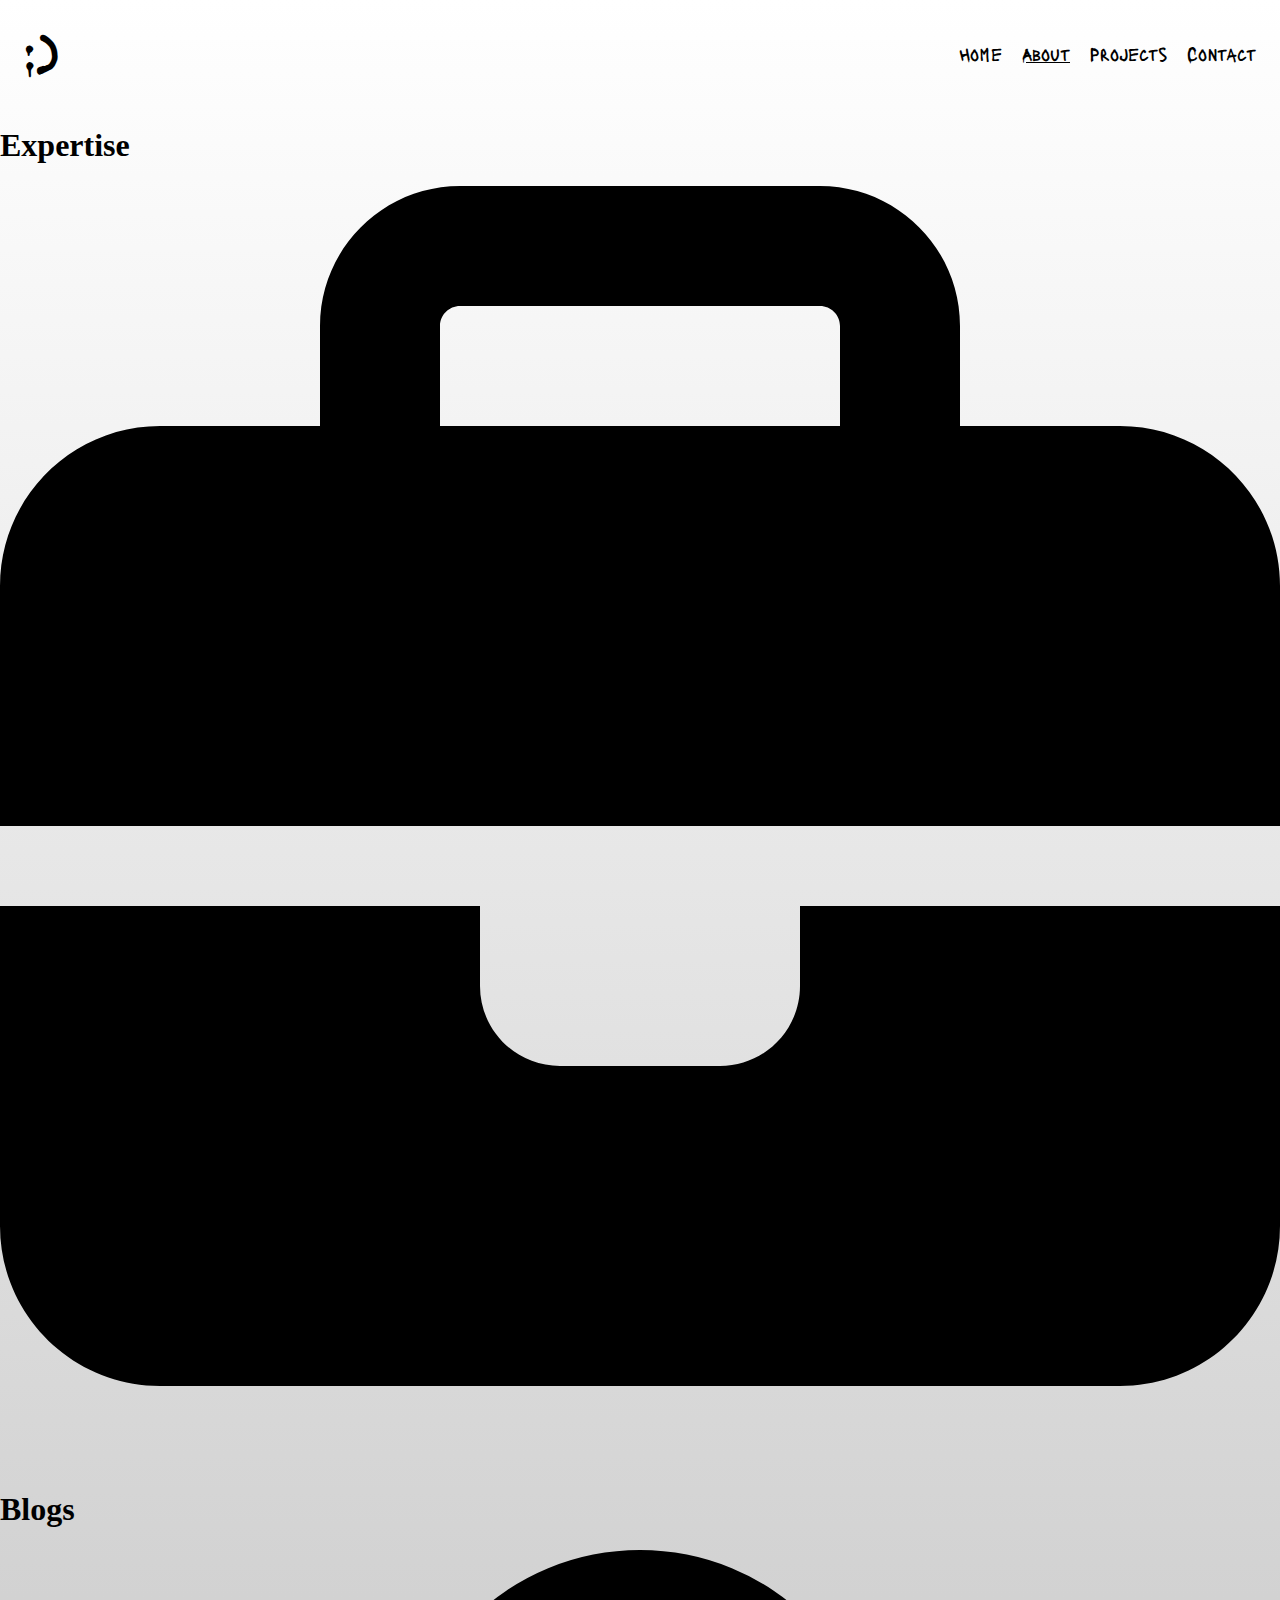
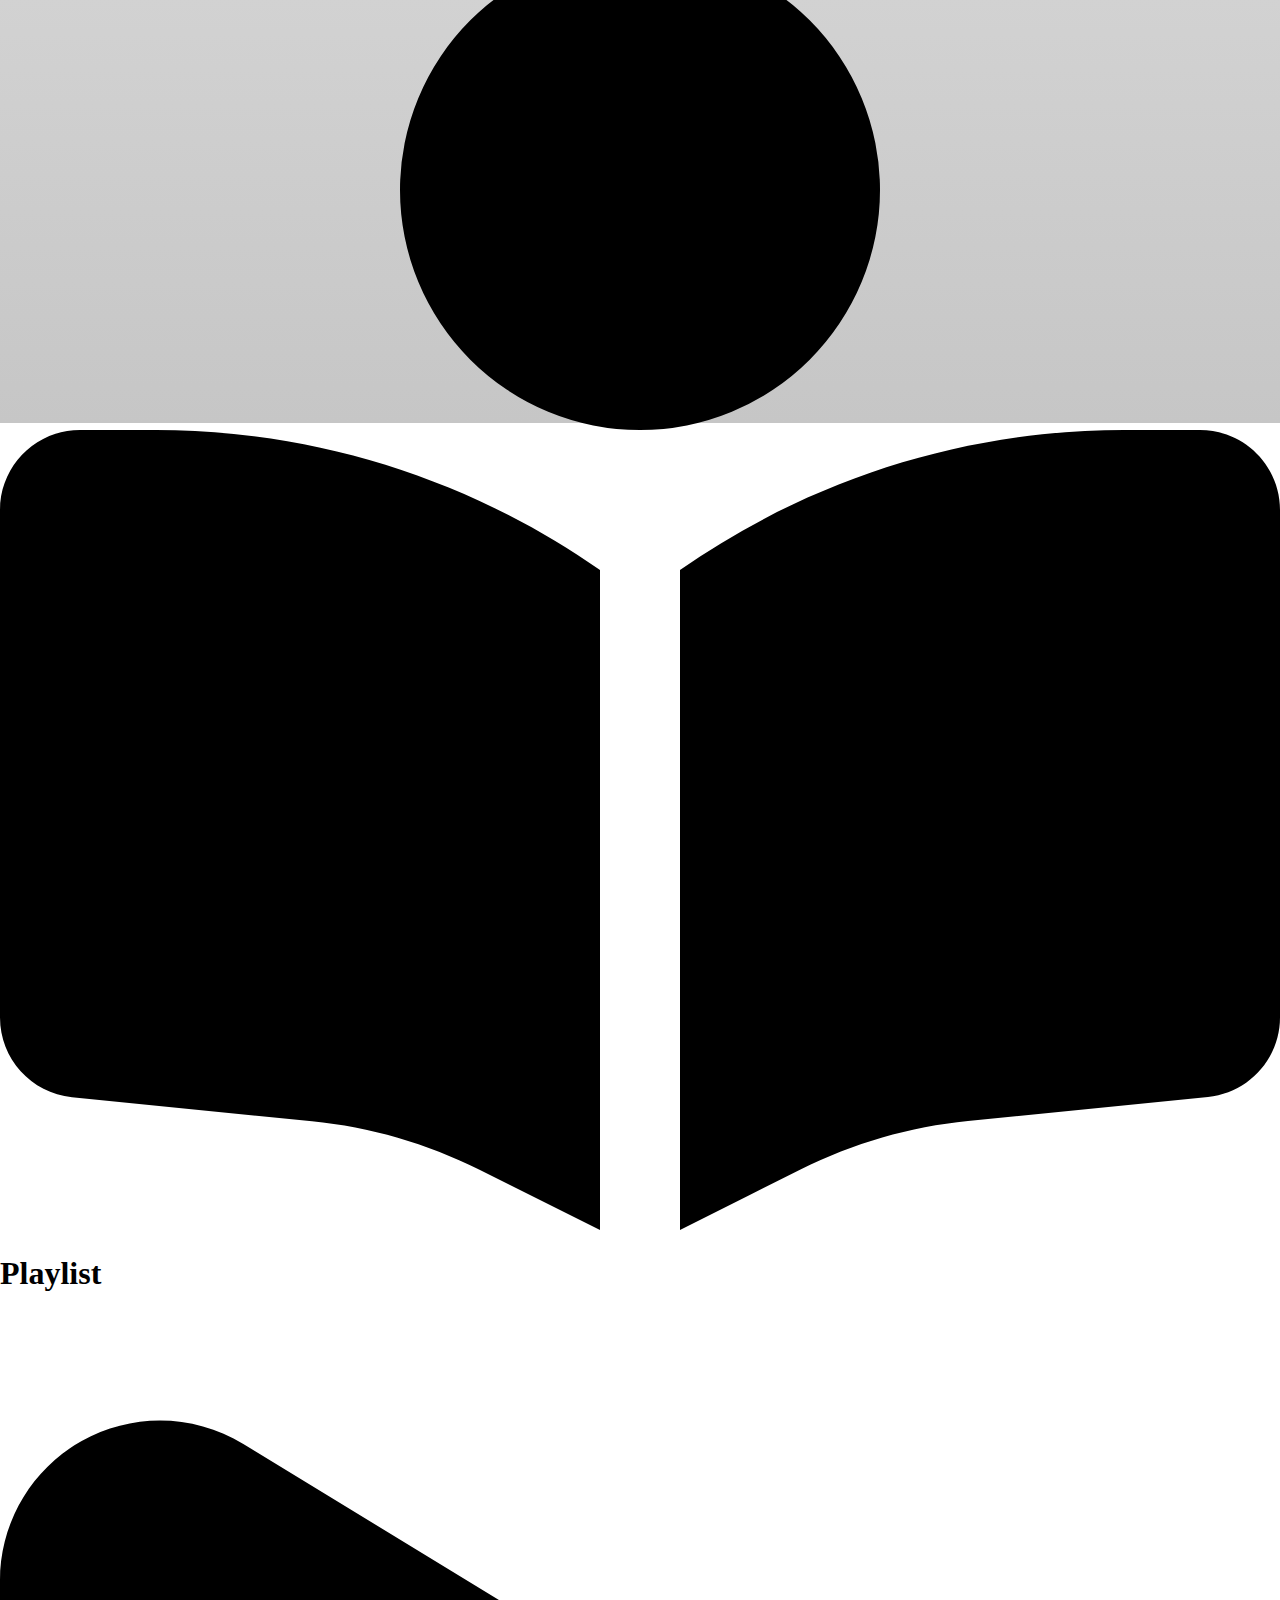
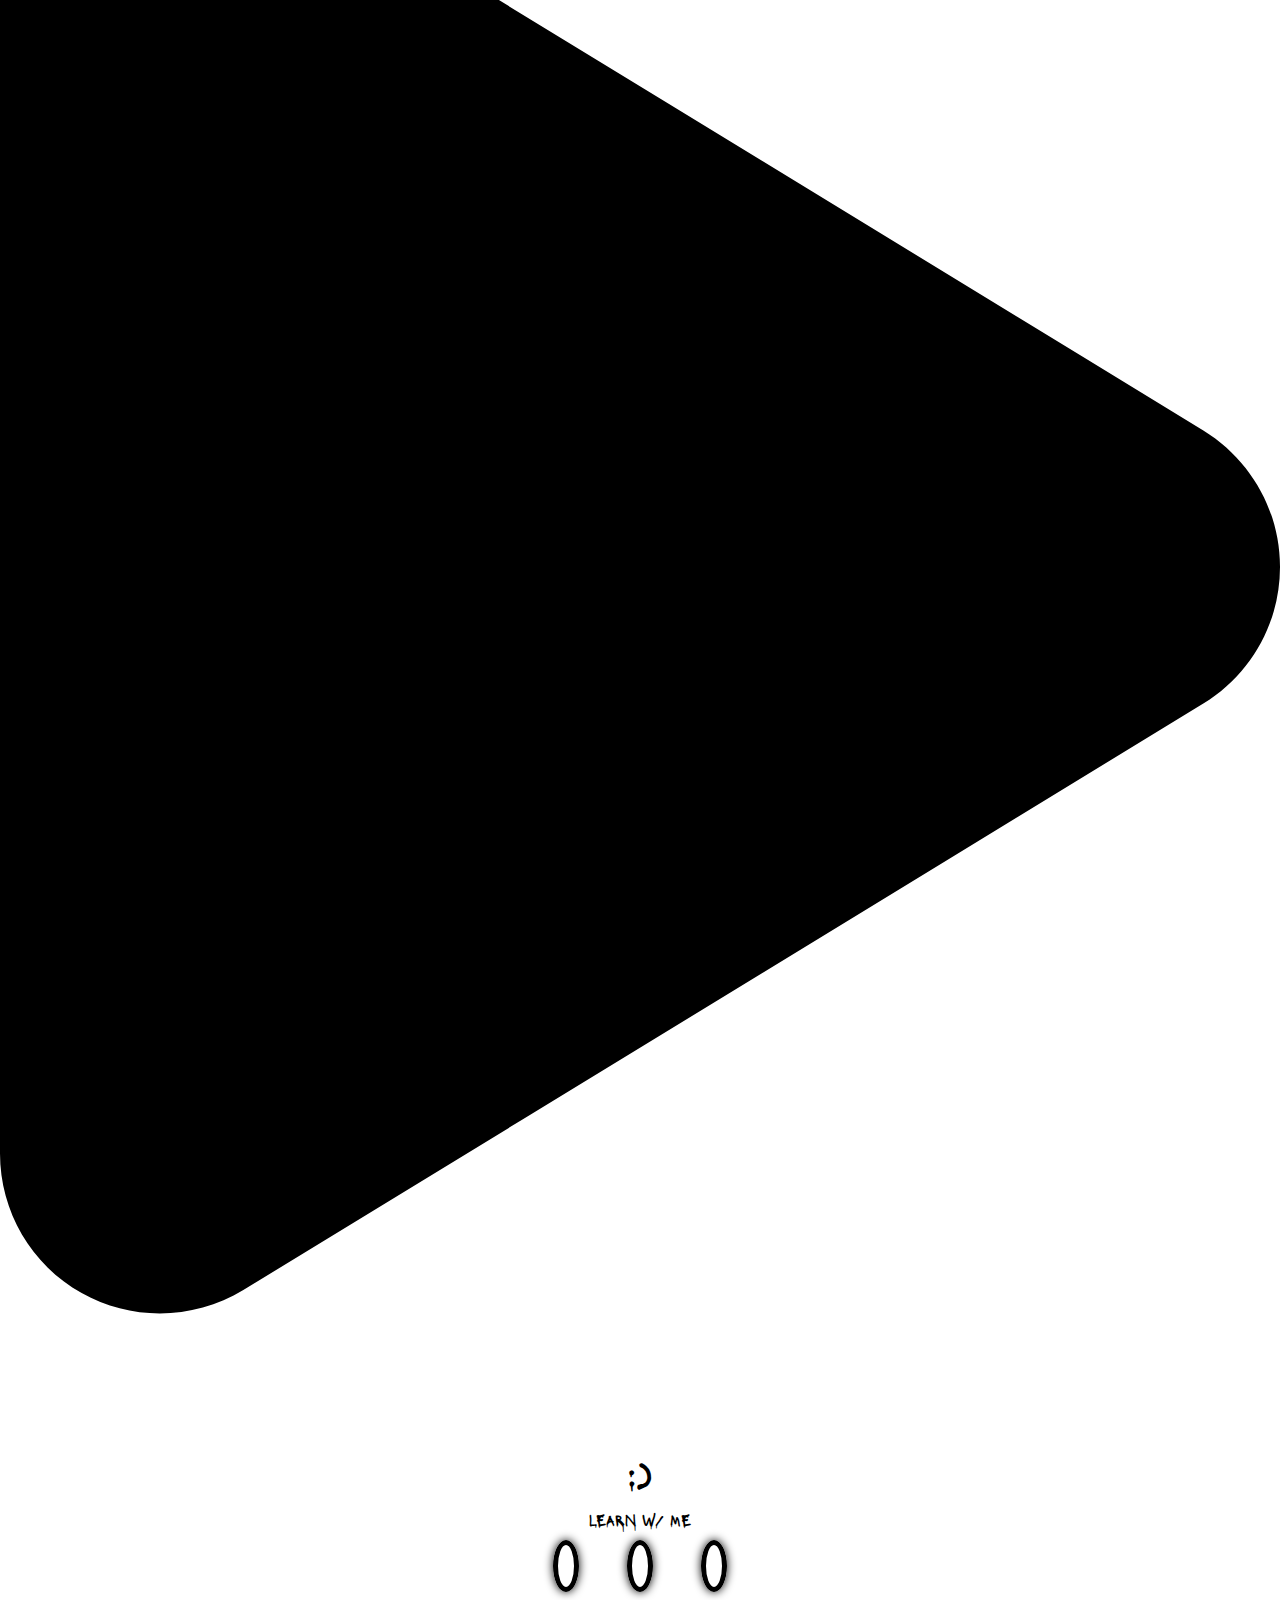
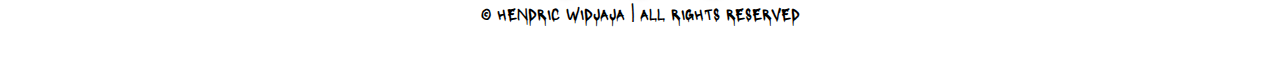
==== src/pages/about.html @ 5f091a1b "Created new html pages for projects and project-page.css" ====
<!DOCTYPE html>
<html lang="en">
<head>
    <meta charset="UTF-8">
    <meta name="viewport" content="width=device-width, initial-scale=1.0">
    <title>Hendric Widjaja | Web Developer</title>

    <!-- Link source for 4x google fonts (Fira Code / Laquer / Silkscreen / Caveat) -->
    <link rel="preconnect" href="https://fonts.googleapis.com">
    <link rel="preconnect" href="https://fonts.gstatic.com" crossorigin>
    <link href="https://fonts.googleapis.com/css2?family=Caveat:wght@400..700&family=Fira+Code:wght@300..700&family=Lacquer&family=Silkscreen:wght@400;700&display=swap" rel="stylesheet">

    <!-- Link index.html to external stylesheets (index.css) -->
    <link rel="stylesheet" href="../styles/index.css">
    <!-- <link rel="stylesheet" href="./styles/hometest.css"> -->
    <link rel="stylesheet" href="../styles/about.css">

    <!-- Link source for Font Awesome icons  -->
    <link rel="stylesheet" href="https://cdnjs.cloudflare.com/ajax/libs/font-awesome/6.5.2/css/all.min.css" integrity="sha512-SnH5WK+bZxgPHs44uWIX+LLJAJ9/2PkPKZ5QiAj6Ta86w+fsb2TkcmfRyVX3pBnMFcV7oQPJkl9QevSCWr3W6A==" crossorigin="anonymous" referrerpolicy="no-referrer" />

</head>
<body>
    <div class="page-background">
    <header>
        <div id="logo">
            <a href="../index.html">:)</a>
        </div>
        <nav id="nav-items">
            <a href ="../index.html">Home</a>
            <a class="active" href ="#">About</a>
            <a href ="./projects.html">Projects</a>
            <a href ="./contact.html">Contact</a>
        </nav>
    </header>
    <main>
        <div class="lets-work-heading">
            <h1>Expertise</h1>
            <img src="../images/expertise-icon.svg" alt="Briefcase Icon">
        </div>
        <div class="lets-work-heading">
            <h1>Blogs</h1>
            <img src="../images/blogs-icon.svg" alt="Open Book Icon">
        </div>
        <div class="lets-work-heading">
            <h1>Playlist</h1>
            <img src="../images/playlist-icon.svg" alt="Play Button Icon">
        </div>
    </main>
    <footer>
        <div id="footer-logo">
            <a href="../index.html">:)</a>
        </div>
        <section class="footer-text">
            <p>LEARN W/ ME</p>
        </section>
        <div class="social-media">
            <a href="https://github.com/hendricwidjaja" aria-label="Link to Hendric Widjaja's Github Profile" target="_blank" >
                <i class="fa-brands fa-github"></i>
            </a>
            <a href="https://www.linkedin.com/in/hendric-widjaja/" aria-label="Link to Hendric Widjaja's Linkedin Profile" target="_blank">
                <i class="fa-brands fa-linkedin-in"></i>
            </a>
            <a href="mailto:hcwidjaja@gmail.com" aria-label="Compose a new email to Hendric Widjaja" target="_blank">
                <i class="fa-solid fa-envelope"></i>
            </a>
        </div>
        <div class="footer-text">
            <p>&copy; HENDRIC WIDJAJA | ALL RIGHTS RESERVED</p>
        </div>
    </footer>
    </div>
</body>
</html>
---- src/styles/index.css ----
/* Variables */
:root {
    --font-heading: "Lacquer";
    --font-secondary: "Fira Code";
    --main-background: linear-gradient(rgba(255, 255, 255, 0.354), #c6c6c6)
}

body {
    display: flex;
    flex-wrap: wrap;
    flex-direction: column;
    min-height: 100dvh;
    justify-content: space-between;
    margin: 0px;
}

/* Styling for header section */

#logo {
    padding: 24px;
}

#logo a {
    font-family: var(--font-heading);
    display: inline-block;
    color: black;
    font-size: 3rem;
    text-decoration: none;
    cursor: pointer;
    transition: 0.3s ease-in-out;
}

#logo a:hover {
    transform: scale(1.25) rotate(5deg) translate(2px);
    text-shadow: 0 0 16px black;
}

header {
    display: flex;
    justify-content: space-between;
    align-items: center;
}

#nav-items {
    font-family:var(--font-heading);
    display: flex;
    gap: 20px;
    padding: 24px;
}

#nav-items a {
    text-decoration: none;
    color: black;
    cursor: pointer;
    transition: 0.3s ease-in-out;
    font-size: 1.2rem;
}

#nav-items a:hover {
    transform: scale(1.25);
    text-shadow: 0 0 16px rgba(0, 0, 0, 0.385);
}

#nav-items a.active {
    text-decoration: underline;
}

/* Styling for background of header & main sections */
.page-background {
    background-image: var(--main-background);
}

/* Styling for footer section */
footer {
    background-color: white;
    padding: 32px 16px 16px 16px;
    text-align: center;
}

#footer-logo a {
    font-family: var(--font-heading);
    display: inline-block;
    color: black;
    font-size: 2rem;
    text-decoration: none;
    cursor: pointer;
    transition: 0.3s ease-in-out;
}

#footer-logo a:hover {
    transform: scale(1.25);
    text-shadow: 0 0 16px black;
}

.footer-text {
    margin-bottom: 24px;
}

.social-media {
    display: flex;
    justify-content: center;
    gap: 3rem;
    margin-bottom: 24px;
}

.social-media i {
    font-size: 24px;
    color: black;
    background-color: white;
    border: 5px solid black;
    padding: 8px;
    border-radius: 50%;
    box-shadow: 0 0 10px black;
    cursor: pointer;
    transition: 0.3s ease-in-out;
}

.social-media i:hover {
    transform: scale(1.25);
    box-shadow: 0 0 25px black;
}

.footer-text {
    font-family: var(--font-heading);
}
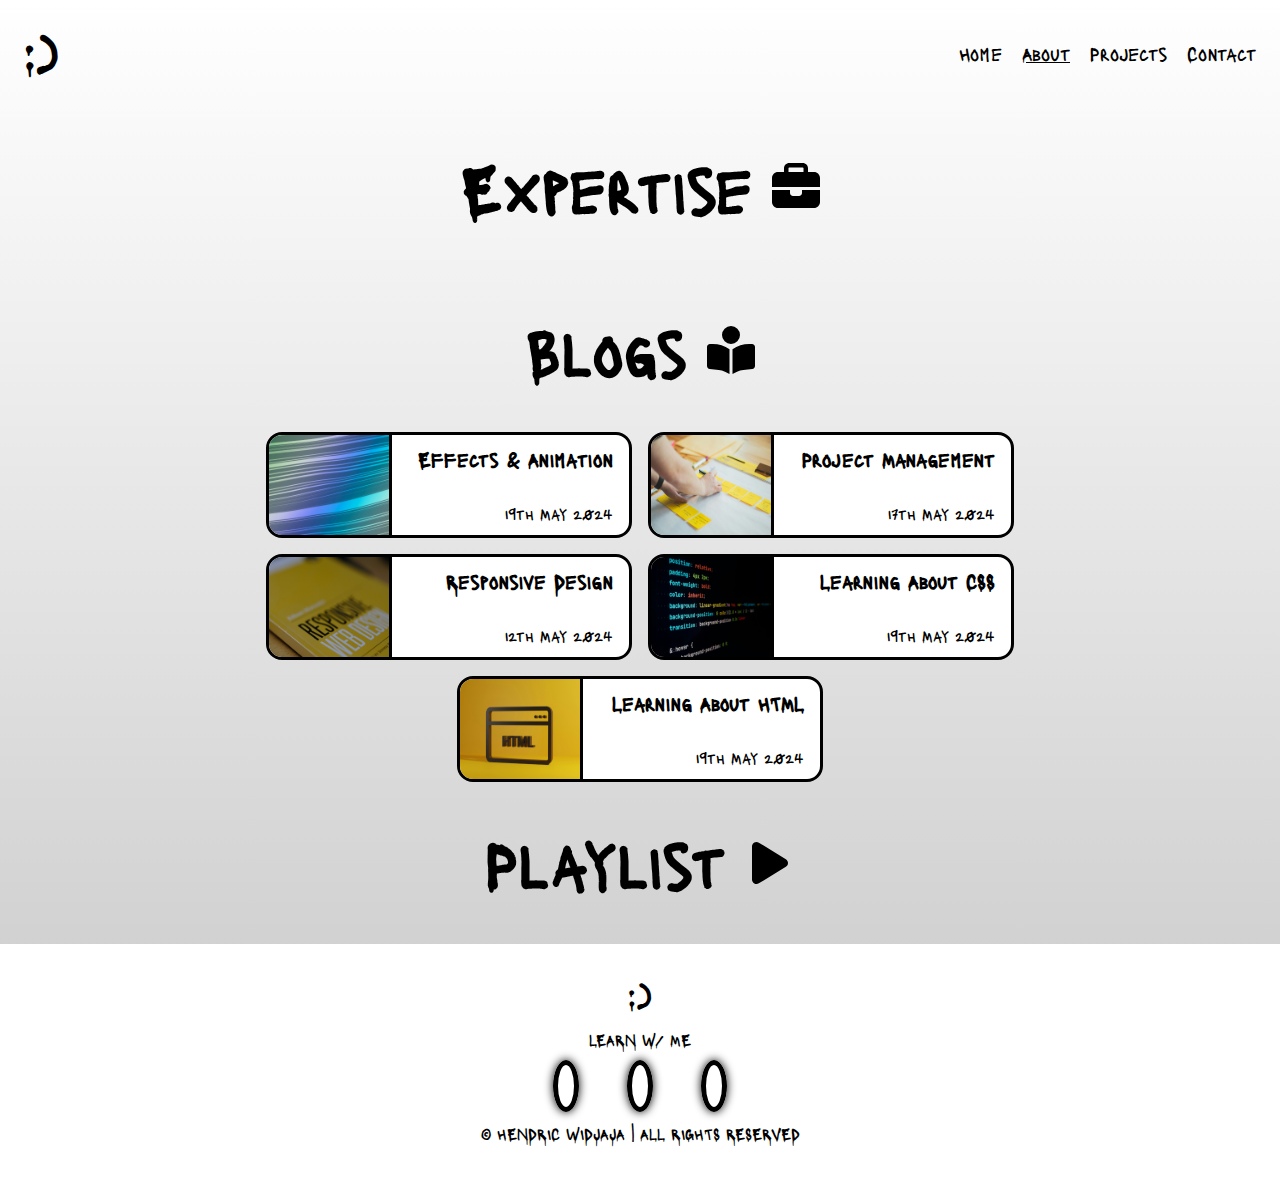
==== commit 93d6cee6: "Complete HTML & CSS for blog section of about page and linked each tile to respective blog page" ====
--- a/src/pages/about.html
+++ b/src/pages/about.html
@@ -33,15 +33,62 @@
         </nav>
     </header>
     <main>
-        <div class="lets-work-heading">
+        <div class="about-heading">
             <h1>Expertise</h1>
             <img src="../images/expertise-icon.svg" alt="Briefcase Icon">
         </div>
-        <div class="lets-work-heading">
+        <div class="about-heading">
             <h1>Blogs</h1>
             <img src="../images/blogs-icon.svg" alt="Open Book Icon">
         </div>
-        <div class="lets-work-heading">
+        <div class="blog-collection">
+            <a class="blog-links" href="./blogs/effects-and-animations.html" aria-label="Link to Effects & Animation Blog">
+                <article class="blog-tile">
+                    <img src="../images/effects-animation-blog-unsplash-360h.jpg" alt="Picture of visual effect">
+                    <div class="blog-text">
+                        <h2 class="blog-title">Effects & Animation</h2>
+                        <p class="blog-date">19th May 2024</p>
+                    </div>
+                </article>
+            </a>
+            <a class="blog-links" href="./blogs/project-management.html" aria-label="Link to Project Management Blog">
+                <article class="blog-tile">
+                    <img src="../images/project-management-blog-unsplash-360h.jpg" alt="Picture of project management in action">
+                    <div class="blog-text">
+                        <h2 class="blog-title">Project Management</h2>
+                        <p class="blog-date">17th May 2024</p>
+                    </div>
+                </article>
+            </a>
+            <a class="blog-links" href="./blogs/responsive-design.html" aria-label="Link to Responsive Design Blog">
+                <article class="blog-tile">
+                    <img src="../images/responsive-web-design-blog-unsplash-360h.jpg" alt="Picture of responsive design book">
+                    <div class="blog-text">
+                        <h2 class="blog-title">Responsive Design</h2>
+                        <p class="blog-date">12th May 2024</p>
+                    </div>
+                </article>
+            </a>
+            <a class="blog-links" href="./blogs/learning-about-css.html" aria-label="Link to Learning about CSS Blog">
+                <article class="blog-tile">
+                    <img src="../images/css-blog-unsplash-360h.jpg" alt="Picture of CSS">
+                    <div class="blog-text">
+                        <h2 class="blog-title">Learning About CSS</h2>
+                        <p class="blog-date">19th May 2024</p>
+                    </div>
+                </article>
+            </a>
+            <a class="blog-links" href="./blogs/learning-about-html.html" aria-label="Link to Learning about HTML Blog">
+                <article class="blog-tile">
+                    <img src="../images/html-blog-unsplash-360h.jpg" alt="Picture of HTML">
+                    <div class="blog-text">
+                        <h2 class="blog-title">Learning About HTML</h2>
+                        <p class="blog-date">19th May 2024</p>
+                    </div>
+                </article>
+            </a>
+        </div>
+        <div class="about-heading">
             <h1>Playlist</h1>
             <img src="../images/playlist-icon.svg" alt="Play Button Icon">
         </div>
--- a/src/styles/about.css
+++ b/src/styles/about.css
@@ -0,0 +1,74 @@
+/* main {
+    display: flex;
+    flex-direction: column;
+} */
+
+.about-heading {
+    display: flex;
+    align-items: center;
+    gap: 20px;
+    font-family: var(--font-heading);
+    font-size: 2rem;
+    justify-content: center;
+}
+
+.about-heading img {
+    display: inline-block;
+    width: 3rem;
+    height: 3rem;
+}
+
+.blog-collection {
+    display: flex;
+    justify-content: center;
+    flex-wrap: wrap;
+    gap: 16px;
+    margin: 24px;
+    max-width: 800px;
+    margin: auto;
+}
+
+.blog-tile {
+    display: flex;
+    align-items: center;
+    justify-content: space-between;
+    background-color: white;
+    border: 3px solid black;
+    border-radius: 16px;
+    width: 360px;
+    height: 100px;
+    font-family: var(--font-heading);
+    overflow: hidden;
+}
+
+.blog-collection a {
+    text-decoration: none;
+    transition: 0.3s ease-in-out;
+}
+
+.blog-collection a:hover {
+    transform: scale(1.05);
+}
+
+.blog-tile img {
+    width: 120px;
+    height: 150px;
+    border-right: 3px solid black;
+}
+
+.blog-text {
+    padding: 0px 16px;
+    display: flex;
+    flex-direction: column;
+    justify-content: space-between;
+    color: black;
+}
+
+.blog-title {
+    font-size: 20px;
+}
+
+.blog-date {
+    font-size: 16px;
+    text-align: end;
+}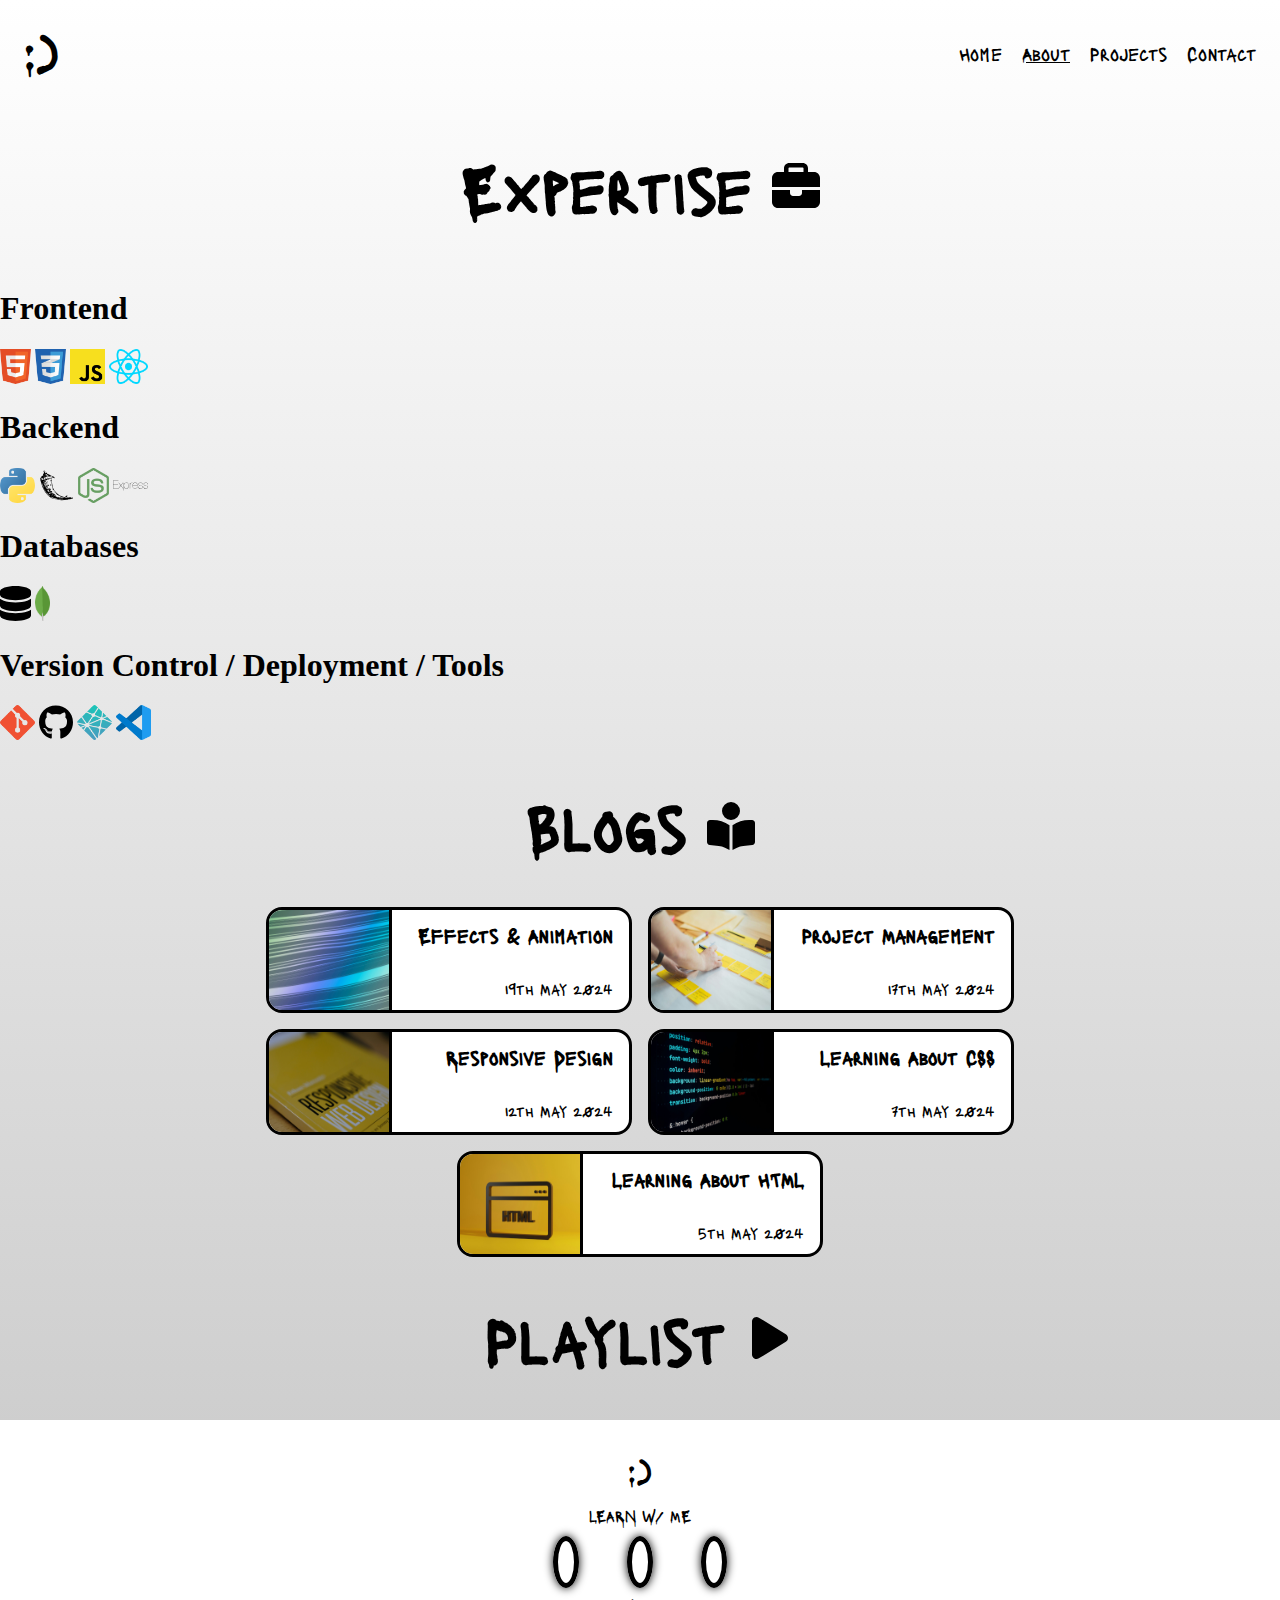
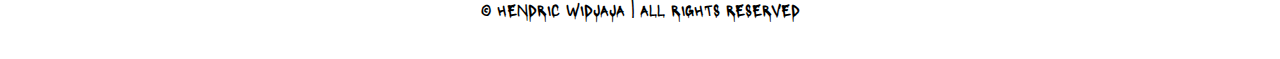
==== commit bc806e07: "Added favicon and tech stack icons for expertise section in about page" ====
--- a/src/pages/about.html
+++ b/src/pages/about.html
@@ -37,6 +37,52 @@
             <h1>Expertise</h1>
             <img src="../images/expertise-icon.svg" alt="Briefcase Icon">
         </div>
+        <section class="tech-stack">
+            <article class="expertise-tile">
+                <h1 class="expertise-heading">
+                    Frontend
+                </h1>
+                <div class="tech-stack-icons">
+                    <img src="../images/html-icon.webp">
+                    <img src="../images/css-icon.webp">
+                    <img src="../images/js-icon.webp">
+                    <img src="../images/react-icon.webp">
+                </div>
+            </article>
+            <article class="expertise-tile">
+                <h1>
+                    Backend
+                </h1>
+                <div class="tech-stack-icons">
+                    <img src="../images/python-icon.webp">
+                    <img src="../images/flask-icon.svg">
+                    <img src="../images/node-js-icon.webp">
+                    <img src="../images/express-icon.svg">
+                </div>
+            </article>
+            <article class="expertise-tile">
+                <h1>
+                    Databases
+                </h1>
+                <div class="tech-stack-icons">
+                    <img src="../images/database-solid.svg">
+                    <img src="../images/mongodb-icon.webp">
+                </div>
+            </article>
+            <article class="expertise-tile">
+                <h1>
+                    Version Control / Deployment / Tools
+                </h1>
+                <div class="tech-stack-icons">
+                    <img src="../images/git-red-icon.webp">
+                    <img src="../images/github.svg">
+                    <img src="../images/netlify-icon.png">
+                    <img src="../images/visual-studio-code-icon.webp">
+                </div>
+            </article>
+
+        </section>
+
         <div class="about-heading">
             <h1>Blogs</h1>
             <img src="../images/blogs-icon.svg" alt="Open Book Icon">
@@ -74,7 +120,7 @@
                     <img src="../images/css-blog-unsplash-360h.jpg" alt="Picture of CSS">
                     <div class="blog-text">
                         <h2 class="blog-title">Learning About CSS</h2>
-                        <p class="blog-date">19th May 2024</p>
+                        <p class="blog-date">7th May 2024</p>
                     </div>
                 </article>
             </a>
@@ -83,7 +129,7 @@
                     <img src="../images/html-blog-unsplash-360h.jpg" alt="Picture of HTML">
                     <div class="blog-text">
                         <h2 class="blog-title">Learning About HTML</h2>
-                        <p class="blog-date">19th May 2024</p>
+                        <p class="blog-date">5th May 2024</p>
                     </div>
                 </article>
             </a>
--- a/src/styles/about.css
+++ b/src/styles/about.css
@@ -1,8 +1,3 @@
-/* main {
-    display: flex;
-    flex-direction: column;
-} */
-
 .about-heading {
     display: flex;
     align-items: center;
@@ -18,6 +13,11 @@
     height: 3rem;
 }
 
+.tech-stack-icons img {
+    height: 35px;
+}
+
+/* Styling for Blogs Section */
 .blog-collection {
     display: flex;
     justify-content: center;
@@ -43,7 +43,7 @@
 
 .blog-collection a {
     text-decoration: none;
-    transition: 0.3s ease-in-out;
+    transition: 0.1s ease-in-out;
 }
 
 .blog-collection a:hover {
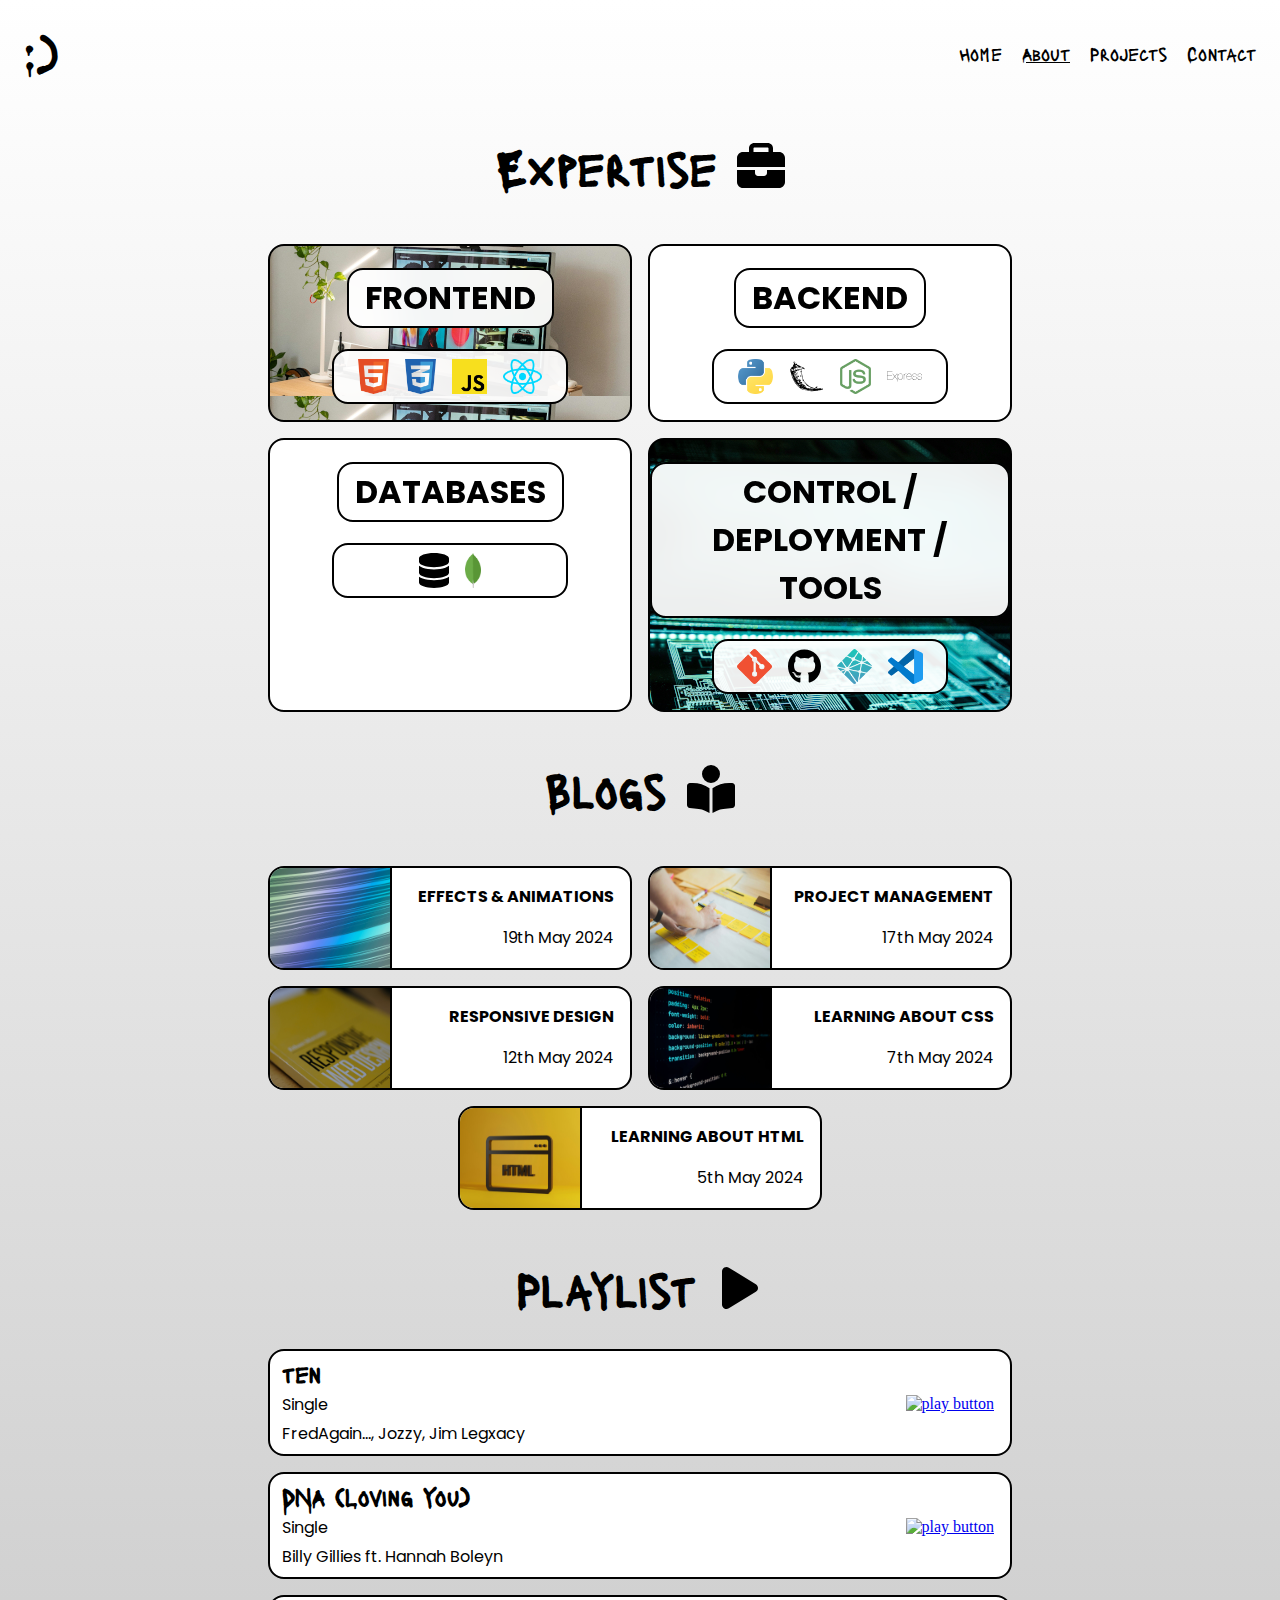
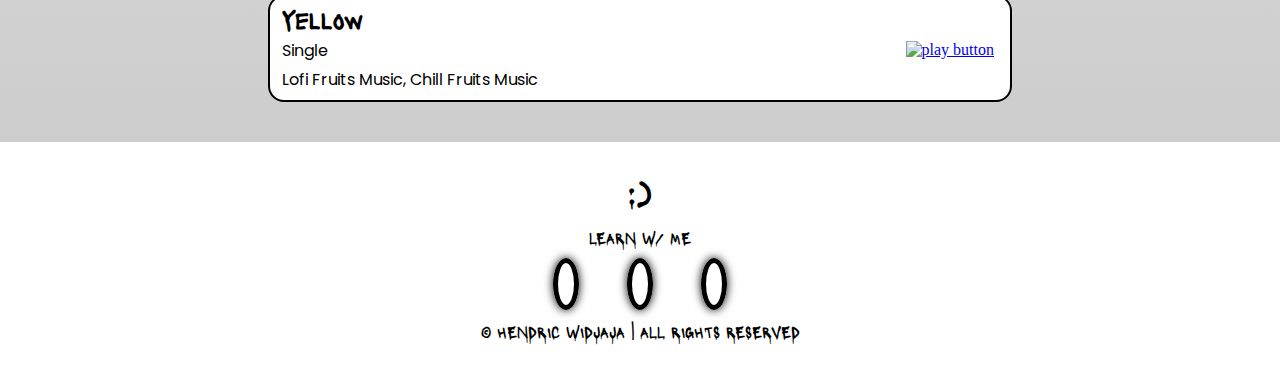
==== commit e3b02611: "Add testimonial section to home page and update secondary font to home & about pages for better legi" ====
--- a/src/pages/about.html
+++ b/src/pages/about.html
@@ -5,22 +5,26 @@
     <meta name="viewport" content="width=device-width, initial-scale=1.0">
     <title>Hendric Widjaja | Web Developer</title>
 
-    <!-- Link source for 4x google fonts (Fira Code / Laquer / Silkscreen / Caveat) -->
+    <!-- Link source for 2x google fonts (Poppins & Laquer) -->
     <link rel="preconnect" href="https://fonts.googleapis.com">
     <link rel="preconnect" href="https://fonts.gstatic.com" crossorigin>
-    <link href="https://fonts.googleapis.com/css2?family=Caveat:wght@400..700&family=Fira+Code:wght@300..700&family=Lacquer&family=Silkscreen:wght@400;700&display=swap" rel="stylesheet">
+    <link href="https://fonts.googleapis.com/css2?family=Lacquer&family=Poppins:ital,wght@0,100;0,200;0,300;0,400;0,500;0,600;0,700;0,800;0,900;1,100;1,200;1,300;1,400;1,500;1,600;1,700;1,800;1,900&display=swap" rel="stylesheet">
 
     <!-- Link index.html to external stylesheets (index.css) -->
     <link rel="stylesheet" href="../styles/index.css">
-    <!-- <link rel="stylesheet" href="./styles/hometest.css"> -->
     <link rel="stylesheet" href="../styles/about.css">
 
     <!-- Link source for Font Awesome icons  -->
     <link rel="stylesheet" href="https://cdnjs.cloudflare.com/ajax/libs/font-awesome/6.5.2/css/all.min.css" integrity="sha512-SnH5WK+bZxgPHs44uWIX+LLJAJ9/2PkPKZ5QiAj6Ta86w+fsb2TkcmfRyVX3pBnMFcV7oQPJkl9QevSCWr3W6A==" crossorigin="anonymous" referrerpolicy="no-referrer" />
 
+    <!-- Add link to favicon -->
+    <link rel="icon" href="../images/face-laugh-beam-solid.svg">
+
 </head>
 <body>
+<!-- Div to apply background to header and main section only -->
     <div class="page-background">
+<!-- Logo and nav section -->
     <header>
         <div id="logo">
             <a href="../index.html">:)</a>
@@ -33,14 +37,15 @@
         </nav>
     </header>
     <main>
+<!-- Expertise Section (tile style layout)-->
         <div class="about-heading">
             <h1>Expertise</h1>
             <img src="../images/expertise-icon.svg" alt="Briefcase Icon">
         </div>
         <section class="tech-stack">
-            <article class="expertise-tile">
-                <h1 class="expertise-heading">
-                    Frontend
+            <article class="expertise-tile" id="frontend-bg">
+                <h1 class="expertise-heading">
+                    FRONTEND
                 </h1>
                 <div class="tech-stack-icons">
                     <img src="../images/html-icon.webp">
@@ -49,9 +54,9 @@
                     <img src="../images/react-icon.webp">
                 </div>
             </article>
-            <article class="expertise-tile">
-                <h1>
-                    Backend
+            <article class="expertise-tile" id="backend-bg">
+                <h1 class="expertise-heading">
+                    BACKEND
                 </h1>
                 <div class="tech-stack-icons">
                     <img src="../images/python-icon.webp">
@@ -60,18 +65,18 @@
                     <img src="../images/express-icon.svg">
                 </div>
             </article>
-            <article class="expertise-tile">
-                <h1>
-                    Databases
+            <article class="expertise-tile" id="database-bg">
+                <h1 class="expertise-heading">
+                    DATABASES
                 </h1>
                 <div class="tech-stack-icons">
                     <img src="../images/database-solid.svg">
                     <img src="../images/mongodb-icon.webp">
                 </div>
             </article>
-            <article class="expertise-tile">
-                <h1>
-                    Version Control / Deployment / Tools
+            <article class="expertise-tile" id="tools-bg">
+                <h1 class="expertise-heading">
+                    CONTROL / DEPLOYMENT / TOOLS
                 </h1>
                 <div class="tech-stack-icons">
                     <img src="../images/git-red-icon.webp">
@@ -80,9 +85,8 @@
                     <img src="../images/visual-studio-code-icon.webp">
                 </div>
             </article>
-
         </section>
-
+<!-- Blogs Section -->
         <div class="about-heading">
             <h1>Blogs</h1>
             <img src="../images/blogs-icon.svg" alt="Open Book Icon">
@@ -92,7 +96,7 @@
                 <article class="blog-tile">
                     <img src="../images/effects-animation-blog-unsplash-360h.jpg" alt="Picture of visual effect">
                     <div class="blog-text">
-                        <h2 class="blog-title">Effects & Animation</h2>
+                        <h2 class="blog-title">EFFECTS & ANIMATIONS</h2>
                         <p class="blog-date">19th May 2024</p>
                     </div>
                 </article>
@@ -101,7 +105,7 @@
                 <article class="blog-tile">
                     <img src="../images/project-management-blog-unsplash-360h.jpg" alt="Picture of project management in action">
                     <div class="blog-text">
-                        <h2 class="blog-title">Project Management</h2>
+                        <h2 class="blog-title">PROJECT MANAGEMENT</h2>
                         <p class="blog-date">17th May 2024</p>
                     </div>
                 </article>
@@ -110,7 +114,7 @@
                 <article class="blog-tile">
                     <img src="../images/responsive-web-design-blog-unsplash-360h.jpg" alt="Picture of responsive design book">
                     <div class="blog-text">
-                        <h2 class="blog-title">Responsive Design</h2>
+                        <h2 class="blog-title">RESPONSIVE DESIGN</h2>
                         <p class="blog-date">12th May 2024</p>
                     </div>
                 </article>
@@ -119,7 +123,7 @@
                 <article class="blog-tile">
                     <img src="../images/css-blog-unsplash-360h.jpg" alt="Picture of CSS">
                     <div class="blog-text">
-                        <h2 class="blog-title">Learning About CSS</h2>
+                        <h2 class="blog-title">LEARNING ABOUT CSS</h2>
                         <p class="blog-date">7th May 2024</p>
                     </div>
                 </article>
@@ -128,17 +132,51 @@
                 <article class="blog-tile">
                     <img src="../images/html-blog-unsplash-360h.jpg" alt="Picture of HTML">
                     <div class="blog-text">
-                        <h2 class="blog-title">Learning About HTML</h2>
+                        <h2 class="blog-title">LEARNING ABOUT HTML</h2>
                         <p class="blog-date">5th May 2024</p>
                     </div>
                 </article>
             </a>
         </div>
+<!-- Playlist Section -->
         <div class="about-heading">
             <h1>Playlist</h1>
             <img src="../images/playlist-icon.svg" alt="Play Button Icon">
         </div>
+        <section class="playlist">
+            <article class="playlist-item">
+                <div class="song-text">
+                    <h2>ten</h2>
+                    <p>Single</p>
+                    <p>FredAgain..., Jozzy, Jim Legxacy</p>
+                </div>
+                <a href="https://open.spotify.com/track/5QOBT97OmYCZo1W5u7tRrB?si=398eca6b8a4d4785" target="_blank" aria-label="Link to ten by FredAgain..., Jozzy & Jim Legxacy">
+                    <img class="play-btn" src="../images/circle-play-solid.svg" alt="play button">
+                </a>
+            </article>
+            <article class="playlist-item">
+                    <div class="song-text">
+                        <h2>DNA (Loving You)</h2>
+                        <p>Single</p>
+                        <p>Billy Gillies ft. Hannah Boleyn</p>
+                    </div>
+                    <a href="https://open.spotify.com/track/6ibDVMcMUNqZ5eXT9sD4Vy?si=2423f681a8f14da6" target="_blank" aria-label="Link to DNA (Loving You) by Billy Gillies ft. Hannah Boleyn">
+                        <img class="play-btn" src="../images/circle-play-solid.svg" alt="play button">
+                    </a>
+            </article>
+            <article class="playlist-item">
+                <div class="song-text">
+                    <h2>Yellow</h2>
+                    <p>Single</p>
+                    <p>Lofi Fruits Music, Chill Fruits Music</p>
+                </div>                  
+                <a href="https://open.spotify.com/track/3S9kCBYnWg7jSSV1XAYL6Q?si=00eb6874422e4622" target="_blank" aria-label="Link to Yellow by Lofi Fruits Music & Chill Fruits Music">
+                    <img class="play-btn" src="../images/circle-play-solid.svg" alt="play button">
+                </a>
+            </article>
+        </section>
     </main>
+<!-- Footer Section -->
     <footer>
         <div id="footer-logo">
             <a href="../index.html">:)</a>
--- a/src/styles/index.css
+++ b/src/styles/index.css
@@ -1,7 +1,7 @@
 /* Variables */
 :root {
     --font-heading: "Lacquer";
-    --font-secondary: "Fira Code";
+    --font-secondary: "Poppins";
     --main-background: linear-gradient(rgba(255, 255, 255, 0.354), #c6c6c6)
 }
 
@@ -9,15 +9,14 @@
     display: flex;
     flex-wrap: wrap;
     flex-direction: column;
-    min-height: 100dvh;
+    min-height: 100svh;
     justify-content: space-between;
     margin: 0px;
 }
 
-/* Styling for header section */
-
+/* Styling for header section / navigation bar */
 #logo {
-    padding: 24px;
+    padding: 1.5rem;
 }
 
 #logo a {
@@ -27,7 +26,7 @@
     font-size: 3rem;
     text-decoration: none;
     cursor: pointer;
-    transition: 0.3s ease-in-out;
+    transition: 0.1s ease-in-out;
 }
 
 #logo a:hover {
@@ -44,25 +43,31 @@
 #nav-items {
     font-family:var(--font-heading);
     display: flex;
+    align-items: center;
     gap: 20px;
-    padding: 24px;
+    padding: 1.5rem ;
 }
 
 #nav-items a {
     text-decoration: none;
     color: black;
     cursor: pointer;
-    transition: 0.3s ease-in-out;
+    transition: 0.1s ease-in-out;
     font-size: 1.2rem;
 }
 
 #nav-items a:hover {
-    transform: scale(1.25);
-    text-shadow: 0 0 16px rgba(0, 0, 0, 0.385);
+    transform: scale(1.1);
 }
 
 #nav-items a.active {
     text-decoration: underline;
+}
+
+@media screen and (max-width: 450px) {
+    #nav-items a:first-child {
+        display: none;
+    }
 }
 
 /* Styling for background of header & main sections */
@@ -84,11 +89,11 @@
     font-size: 2rem;
     text-decoration: none;
     cursor: pointer;
-    transition: 0.3s ease-in-out;
+    transition: 0.1s ease-in-out;
 }
 
 #footer-logo a:hover {
-    transform: scale(1.25);
+    transform: scale(1.1);
     text-shadow: 0 0 16px black;
 }
 
@@ -112,12 +117,12 @@
     border-radius: 50%;
     box-shadow: 0 0 10px black;
     cursor: pointer;
-    transition: 0.3s ease-in-out;
+    transition: 0.1s ease-in-out;
 }
 
 .social-media i:hover {
-    transform: scale(1.25);
-    box-shadow: 0 0 25px black;
+    transform: scale(1.1);
+    box-shadow: 0 0 25px rgba(0, 0, 0, 0.452);
 }
 
 .footer-text {
--- a/src/styles/about.css
+++ b/src/styles/about.css
@@ -3,18 +3,112 @@
     align-items: center;
     gap: 20px;
     font-family: var(--font-heading);
-    font-size: 2rem;
+    font-size: 1.5rem;
     justify-content: center;
 }
 
 .about-heading img {
-    display: inline-block;
     width: 3rem;
     height: 3rem;
 }
 
+@media screen and (max-width: 440px) {
+    .about-heading {
+        font-size: 1.2rem;
+    }
+}
+
+/* Provide layout of expertise tiles using flexbox. Max width 800 to prevent tiles from creating more than 2 columns. Margin auto to keep tiles center of page */
+.tech-stack {
+    display: flex;
+    flex-wrap: wrap;
+    justify-content: center;
+    max-width: 800px;
+    margin: auto;
+    padding: 16px;
+    gap: 16px;
+}
+
+/* Provide layout to content within expertise tile and general tile styling */
+.expertise-tile {
+    display: flex;
+    flex-direction: column;
+    align-items: center;
+    width: 360px;
+    background-color: rgb(255, 255, 255);
+    border: 2px solid black;
+    border-radius: 16px;
+}
+
+@media screen and (max-width: 775px) {
+    .expertise-tile {
+        width: 80vw;
+    }
+    #frontend-bg {
+        background-size: 100%;
+    }
+    #backend-bg {
+        background-size: 100%;
+    }
+    #database-bg {
+        background-size: 100%;
+    }
+    #tools-bg {
+        background-size: 100%;
+    }
+}
+
+/* Give heading font, background transparent with blur effect. Also align text to center*/
+.expertise-heading {
+    font-family: var(--font-secondary);
+    color: rgb(0, 0, 0);
+    background-color: rgba(255, 255, 255, 0.928);
+    backdrop-filter: blur(20px);
+    border: 2px solid black;
+    border-radius: 16px;
+    padding: 4px 16px;
+    min-width: 150px;
+    text-align: center;
+}
+
+/* Give icons background color & border and positioning to middle of tile */
+.tech-stack-icons {
+    display: flex;
+    justify-content: center;
+    gap: 16px;
+    margin-bottom: 16px;
+    background-color: rgba(255, 255, 255, 0.928);
+    padding: 8px 16px;
+    min-width: 200px;
+    border: 2px solid black;
+    border-radius: 16px;
+}
+
+/* Provide subtle animation when hovering over tech stack icons */
+.tech-stack-icons img {
+    transition: 0.2s ease-in-out;
+}
+.tech-stack-icons img:hover {
+    transform: scale(1.1) translateY(-4px);
+}
+
+/* Adjust height of all tech stack icons to same height */
 .tech-stack-icons img {
     height: 35px;
+}
+
+/* Adding background images to expertise tiles */
+#frontend-bg {
+    background-image: url(../images/frontend2-bg-unsplash-360w.jpg);
+}
+#backend-bg {
+    background-image: url(../images/backend-bg-unsplash-360w.jpg);
+}
+#database-bg {
+    background-image: url(../images/database2-bg-unpslash-360w.jpg);
+}
+#tools-bg {
+    background-image: url(../images/version2-ctrl-unsplash-360w.jpg);
 }
 
 /* Styling for Blogs Section */
@@ -26,6 +120,7 @@
     margin: 24px;
     max-width: 800px;
     margin: auto;
+    padding: 16px;
 }
 
 .blog-tile {
@@ -33,12 +128,18 @@
     align-items: center;
     justify-content: space-between;
     background-color: white;
-    border: 3px solid black;
+    border: 2px solid black;
     border-radius: 16px;
     width: 360px;
     height: 100px;
-    font-family: var(--font-heading);
+    font-family: var(--font-secondary);
     overflow: hidden;
+}
+
+@media screen and (max-width: 775px) {
+    .blog-tile {
+        width: 80vw;
+    }
 }
 
 .blog-collection a {
@@ -53,7 +154,7 @@
 .blog-tile img {
     width: 120px;
     height: 150px;
-    border-right: 3px solid black;
+    border-right: 2px solid black;
 }
 
 .blog-text {
@@ -65,10 +166,65 @@
 }
 
 .blog-title {
-    font-size: 20px;
+    font-size: 16px;
+    margin-bottom: 0px
 }
 
 .blog-date {
     font-size: 16px;
     text-align: end;
+}
+
+/* Playlist Section Styling */
+
+.playlist {
+    display: flex;
+    flex-direction: column;
+    gap: 16px;
+    margin-bottom: 40px;
+}
+
+.song-text h2 {
+    font-family: var(--font-heading)
+}
+
+.song-text {
+    font-family: var(--font-secondary);
+    padding: 4px 8px;
+}
+
+.song-text > * {
+    margin: 4px;
+}
+
+.playlist-item {
+    background-color: white;
+    width: 740px;
+    margin: auto;
+    border: 2px solid black;
+    border-radius: 16px;
+    display: flex;
+    justify-content: space-between;
+    align-items: center;
+}
+
+.playlist-item img {
+    transition: 0.1s ease-in-out;
+}
+
+.playlist-item img:hover {
+    cursor: pointer;
+    transform: scale(1.05);
+}
+
+.play-btn {
+    width: 75px;
+    height: 75px;
+    margin: 3px 16px 0px 0px;
+}
+
+@media screen and (max-width: 775px) {
+    .playlist-item {
+        width: 80vw;
+    }
 }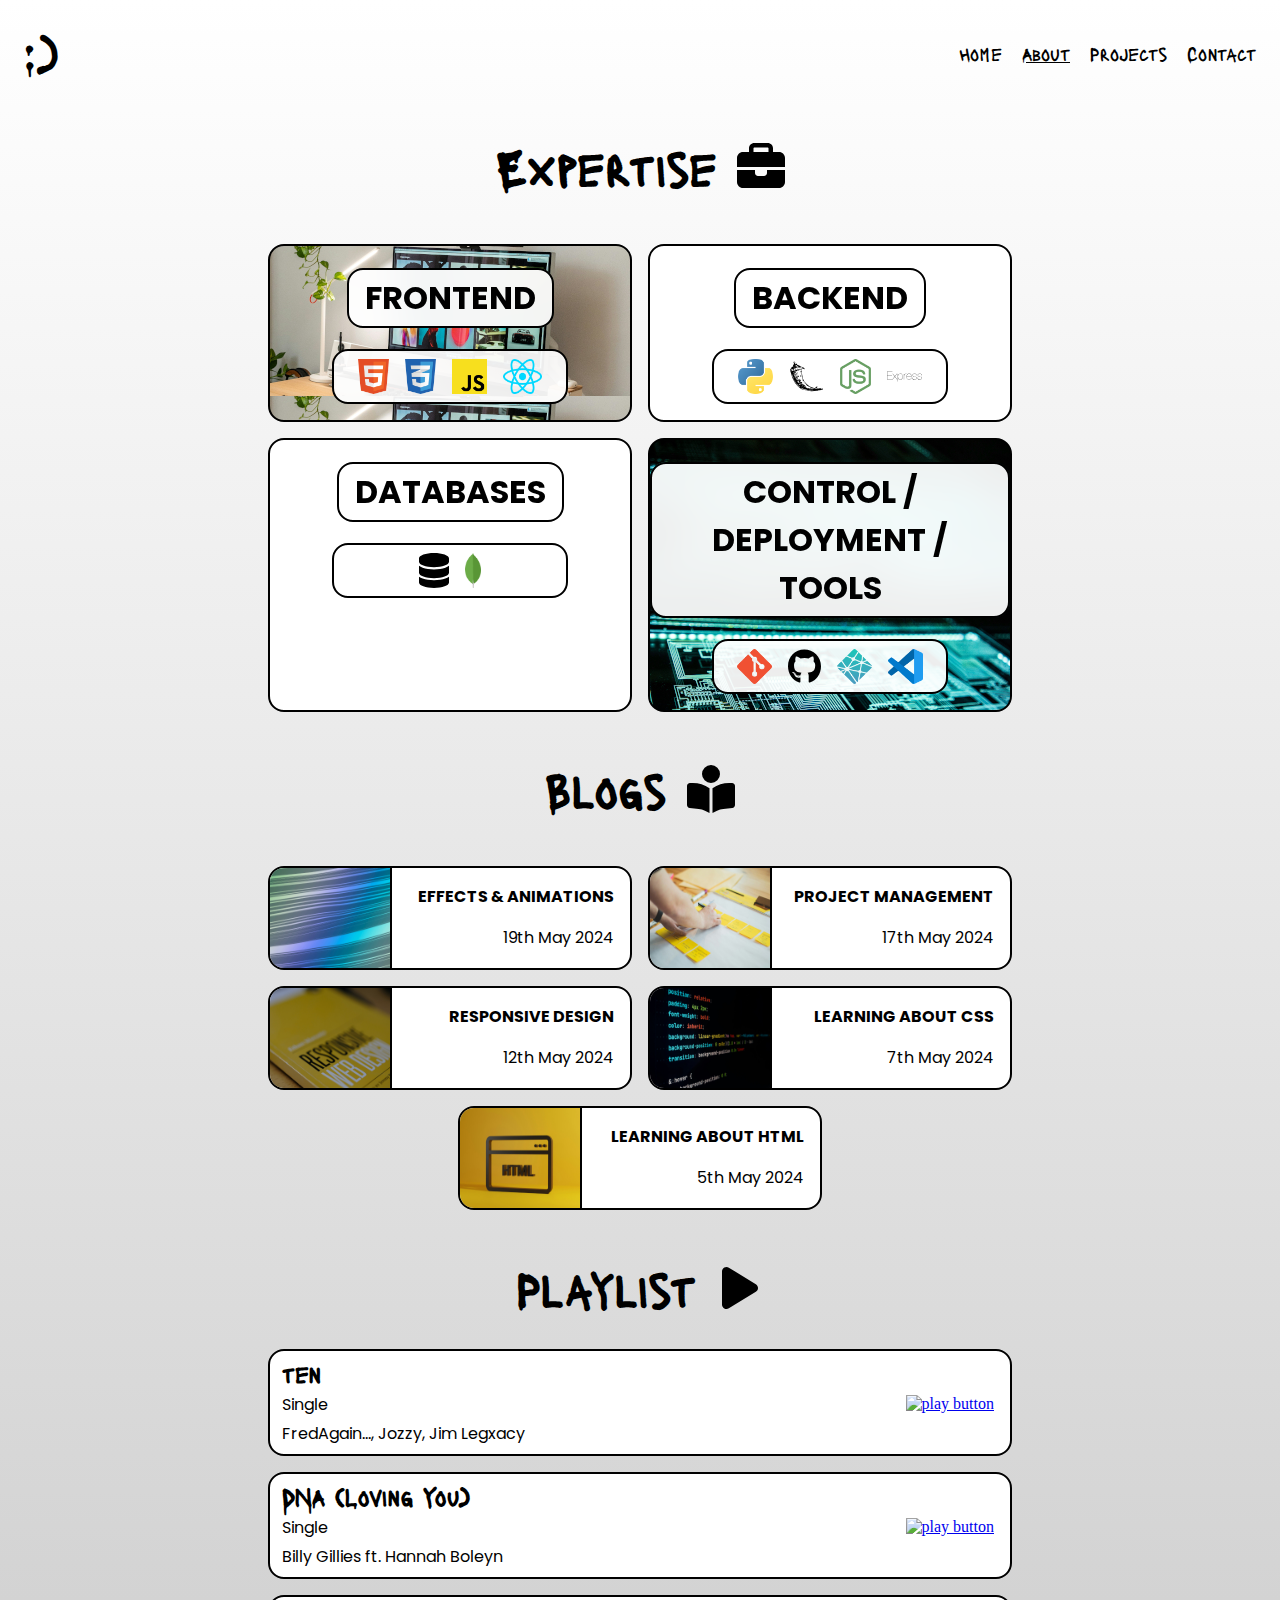
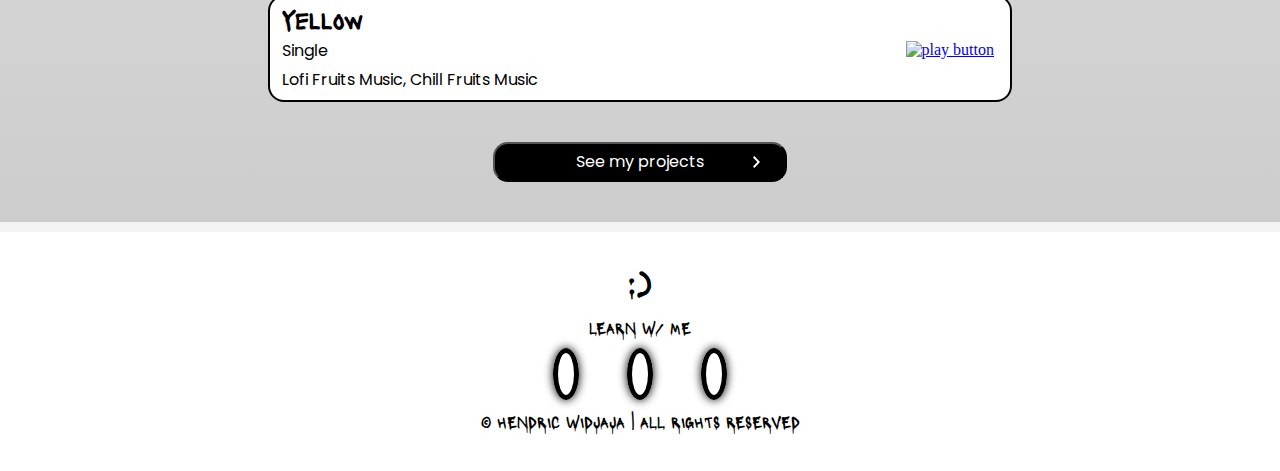
==== commit 93f5b6d1: "Update responsiveness for blog pages" ====
--- a/src/pages/about.html
+++ b/src/pages/about.html
@@ -175,6 +175,11 @@
                 </a>
             </article>
         </section>
+        <div class="btn-div">
+            <a href="./projects.html">
+                <button id="projects-btn-div">See my projects</button>
+            </a>
+        </div>
     </main>
 <!-- Footer Section -->
     <footer>
--- a/src/styles/index.css
+++ b/src/styles/index.css
@@ -77,7 +77,8 @@
 
 /* Styling for footer section */
 footer {
-    background-color: white;
+    background-color: rgb(255, 255, 255);
+    border-top: 10px solid rgba(233, 233, 233, 0.503);
     padding: 32px 16px 16px 16px;
     text-align: center;
 }
--- a/src/styles/about.css
+++ b/src/styles/about.css
@@ -227,4 +227,32 @@
     .playlist-item {
         width: 80vw;
     }
+}
+
+/* CSS for animated "See my projects" button --> Links to projects.html Page */
+.btn-div {
+    display: flex;
+    flex-direction: column;
+    align-items: center;
+}
+
+#projects-btn-div {
+    height: 40px;
+    margin-bottom: 40px;
+    background-color: black;
+    color: white;
+    border-radius: 15px;
+    font-size: 16px;
+    font-family: var(--font-secondary);
+    width: 293.5px;
+    background-image: url("data:image/svg+xml,%3Csvg xmlns='http://www.w3.org/2000/svg' width='7.41' height='12' viewBox='0 0 7.41 12'%3E%3Cpath d='M10,6,8.59,7.41,13.17,12,8.59,16.59,10,18l6-6Z' transform='translate(-8.59 -6)' fill='%23fff'/%3E%3C/svg%3E");
+    background-repeat: no-repeat;
+    background-position: right 24px center;
+    transition: 0.1s ease-in-out;
+}
+
+#projects-btn-div:hover {
+    cursor: pointer;
+    transform: scale(1.02);
+    box-shadow: 0 0 25px rgba(0, 0, 0, 0.414);
 }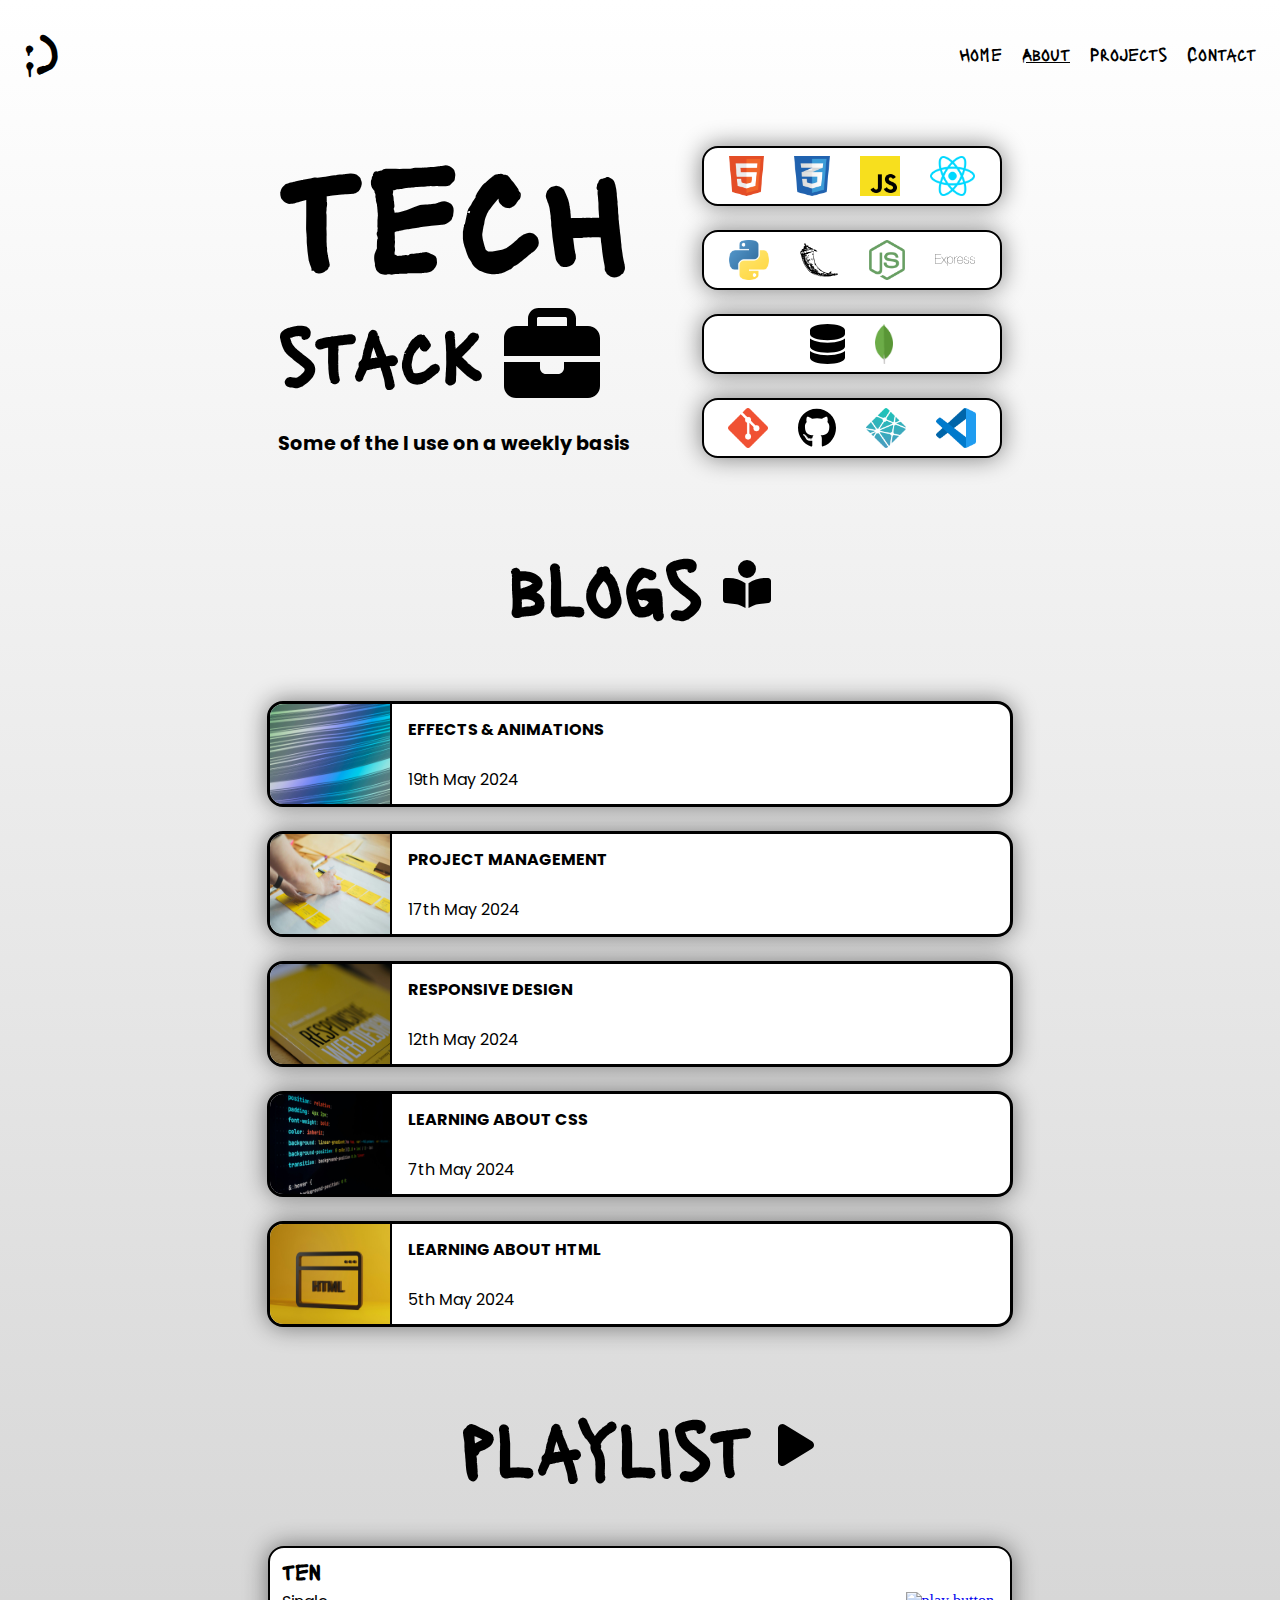
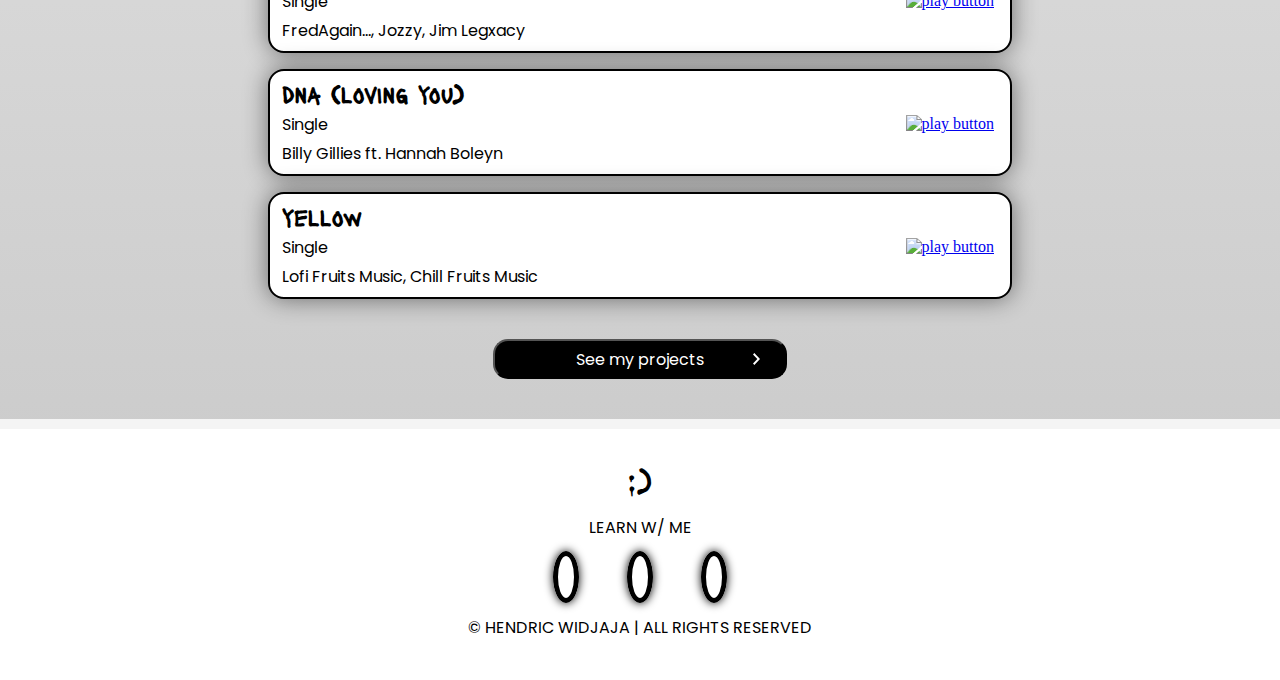
==== commit 719f6253: "Updated footer text for legibility, deleted unused images, implemented alternate about page layout, " ====
--- a/src/pages/about.html
+++ b/src/pages/about.html
@@ -38,60 +38,46 @@
     </header>
     <main>
 <!-- Expertise Section (tile style layout)-->
-        <div class="about-heading">
-            <h1>Expertise</h1>
-            <img src="../images/expertise-icon.svg" alt="Briefcase Icon">
+    <section class="full-stack-section">
+        <div class="tech-stack-heading-layout">
+            <h1 class="tech-heading">tech</h1>
+            <div class="stack-heading-container">
+                <h1>stack</h1>
+                <img src="../images/expertise-icon.svg" alt="Briefcase Icon">
+            </div>
+            <h3>Some of the  <i class="fa-solid fa-screwdriver-wrench" style="color: #000000;"></i> I use on a weekly basis</h3>
         </div>
-        <section class="tech-stack">
-            <article class="expertise-tile" id="frontend-bg">
-                <h1 class="expertise-heading">
-                    FRONTEND
-                </h1>
-                <div class="tech-stack-icons">
-                    <img src="../images/html-icon.webp">
-                    <img src="../images/css-icon.webp">
-                    <img src="../images/js-icon.webp">
-                    <img src="../images/react-icon.webp">
-                </div>
-            </article>
-            <article class="expertise-tile" id="backend-bg">
-                <h1 class="expertise-heading">
-                    BACKEND
-                </h1>
-                <div class="tech-stack-icons">
-                    <img src="../images/python-icon.webp">
-                    <img src="../images/flask-icon.svg">
-                    <img src="../images/node-js-icon.webp">
-                    <img src="../images/express-icon.svg">
-                </div>
-            </article>
-            <article class="expertise-tile" id="database-bg">
-                <h1 class="expertise-heading">
-                    DATABASES
-                </h1>
-                <div class="tech-stack-icons">
-                    <img src="../images/database-solid.svg">
-                    <img src="../images/mongodb-icon.webp">
-                </div>
-            </article>
-            <article class="expertise-tile" id="tools-bg">
-                <h1 class="expertise-heading">
-                    CONTROL / DEPLOYMENT / TOOLS
-                </h1>
-                <div class="tech-stack-icons">
-                    <img src="../images/git-red-icon.webp">
-                    <img src="../images/github.svg">
-                    <img src="../images/netlify-icon.png">
-                    <img src="../images/visual-studio-code-icon.webp">
-                </div>
-            </article>
+        <section class="tech-stack-grid">
+            <div class="tech-stack-icons">
+                <img src="../images/html-icon.webp">
+                <img src="../images/css-icon.webp">
+                <img src="../images/js-icon.webp">
+                <img src="../images/react-icon.webp">
+            </div>
+            <div class="tech-stack-icons">
+                <img src="../images/python-icon.webp">
+                <img src="../images/flask-icon.svg">
+                <img src="../images/node-js-icon.webp">
+                <img src="../images/express-icon.svg">
+            </div>
+            <div class="tech-stack-icons">
+                <img src="../images/database-solid.svg">
+                <img src="../images/mongodb-icon.webp">
+            </div>
+            <div class="tech-stack-icons">
+                <img src="../images/git-red-icon.webp">
+                <img src="../images/github.svg">
+                <img src="../images/netlify-icon.png">
+                <img src="../images/visual-studio-code-icon.webp">
+            </div>
         </section>
+    </section>
 <!-- Blogs Section -->
         <div class="about-heading">
-            <h1>Blogs</h1>
+            <h1>blogs</h1>
             <img src="../images/blogs-icon.svg" alt="Open Book Icon">
         </div>
-        <div class="blog-collection">
+        <section class="blog-collection">
             <a class="blog-links" href="./blogs/effects-and-animations.html" aria-label="Link to Effects & Animation Blog">
                 <article class="blog-tile">
                     <img src="../images/effects-animation-blog-unsplash-360h.jpg" alt="Picture of visual effect">
@@ -137,10 +123,10 @@
                     </div>
                 </article>
             </a>
-        </div>
+        </section>
 <!-- Playlist Section -->
         <div class="about-heading">
-            <h1>Playlist</h1>
+            <h1>playlist</h1>
             <img src="../images/playlist-icon.svg" alt="Play Button Icon">
         </div>
         <section class="playlist">
@@ -156,7 +142,7 @@
             </article>
             <article class="playlist-item">
                     <div class="song-text">
-                        <h2>DNA (Loving You)</h2>
+                        <h2>dna (loving you)</h2>
                         <p>Single</p>
                         <p>Billy Gillies ft. Hannah Boleyn</p>
                     </div>
@@ -166,7 +152,7 @@
             </article>
             <article class="playlist-item">
                 <div class="song-text">
-                    <h2>Yellow</h2>
+                    <h2>yellow</h2>
                     <p>Single</p>
                     <p>Lofi Fruits Music, Chill Fruits Music</p>
                 </div>                  
--- a/src/styles/index.css
+++ b/src/styles/index.css
@@ -38,6 +38,8 @@
     display: flex;
     justify-content: space-between;
     align-items: center;
+    /* max-width: 1400px;
+    margin: auto; */
 }
 
 #nav-items {
@@ -127,5 +129,5 @@
 }
 
 .footer-text {
-    font-family: var(--font-heading);
+    font-family: var(--font-secondary);
 }--- a/src/styles/about.css
+++ b/src/styles/about.css
@@ -1,9 +1,139 @@
+.full-stack-section {
+    display: flex;
+    justify-content: center;
+    align-items: center;
+    max-width: 744px;
+    margin: auto;
+}
+
+.tech-stack-grid {
+    padding-top: 16px;
+}
+
+/* Heading CSS for tech stack + icon */
+.tech-stack-heading-layout {
+    display: flex;
+    flex-direction: column;
+    font-family: var(--font-heading);
+    width: 400px;
+}
+.tech-stack-heading-layout h3 {
+    font-family: var(--font-secondary);
+    font-size: 1.2rem;
+}
+.tech-heading {
+    padding: 0px;
+    margin: 0px;
+    font-size: 10rem;
+}
+.stack-heading-container {
+    display: flex;
+    align-items: center;
+    gap: 20px;
+}
+.stack-heading-container h1 {
+    font-size: 5rem;
+    padding: 0px 0px 10px 0px;
+    margin: 0px;
+}
+.stack-heading-container img {
+    width: 6rem;
+    height: 6rem;
+}
+
+/* Provide subtle animation when hovering over tech stack icons */
+.tech-stack-icons img {
+    transition: 0.2s ease-in-out;
+}
+.tech-stack-icons img:hover {
+    transform: scale(1.1) translateY(-4px);
+}
+
+/* Adjust height of all tech stack icons to same height */
+.tech-stack-icons img {
+    height: 40px;
+}
+
+.tech-stack-icons {
+    display: flex;
+    gap: 30px;
+    margin: 24px 0px 24px 24px;
+    justify-content: center;
+    background-color: white;
+    border: 2px solid black;
+    box-shadow: 0 0 25px rgba(0, 0, 0, 0.485);
+    padding: 8px 24px;
+    border-radius: 16px;
+}
+
+@media screen and (max-width: 775px) {
+    .full-stack-section {
+        flex-direction: column;
+        width: 80dvw;
+    }
+
+    .tech-stack-heading-layout {
+        width: 80dvw;
+        align-items: center;
+    }
+
+    .tech-stack-heading-layout h3 {
+        font-family: var(--font-secondary);
+        font-size: 1rem;
+    }
+    .tech-heading {
+        padding: 0px;
+        margin: 0px;
+        /* font-size: 8rem; */
+        font-size: clamp(5rem, 40vw, 10rem);
+    }
+    .stack-heading-container {
+        display: flex;
+        align-items: center;
+        gap: 20px;
+    }
+    .stack-heading-container h1 {
+        font-size: clamp(2.5rem, 20vw, 5rem);
+        padding: 0px 0px 10px 0px;
+        margin: 0px;
+    }
+    .stack-heading-container img {
+        width: clamp(3rem, 30vw, 6rem);
+        height: 6rem;
+    }
+
+    .tech-stack-grid {
+        width: 80dvw;
+    }
+    .tech-stack-icons {
+        flex-wrap: wrap;
+        margin-left: 0px;
+        gap: 7%;
+    }
+
+    /* Media queries for blog title */
+    .about-heading h1 {
+        font-size: clamp(2.5rem, 20vw, 5rem);
+    }
+    .about-heading img {
+        width: clamp(1.5rem, 10vw, 3rem);
+        height: clamp(1.5rem, 10vw, 3rem);
+    }
+}
+
+.blog-links {
+    position: relative;
+}
+
+/* end of tech-stack test */
+
+
 .about-heading {
     display: flex;
     align-items: center;
     gap: 20px;
     font-family: var(--font-heading);
-    font-size: 1.5rem;
+    font-size: 2.5rem;
     justify-content: center;
 }
 
@@ -18,122 +148,29 @@
     }
 }
 
-/* Provide layout of expertise tiles using flexbox. Max width 800 to prevent tiles from creating more than 2 columns. Margin auto to keep tiles center of page */
-.tech-stack {
-    display: flex;
+/* Styling for Blogs Section */
+.blog-collection {
+    display: flex;
+    justify-content: center;
     flex-wrap: wrap;
-    justify-content: center;
-    max-width: 800px;
+    gap: 24px;
+    margin: 24px;
+    max-width: 400px;
     margin: auto;
     padding: 16px;
-    gap: 16px;
-}
-
-/* Provide layout to content within expertise tile and general tile styling */
-.expertise-tile {
-    display: flex;
-    flex-direction: column;
-    align-items: center;
-    width: 360px;
-    background-color: rgb(255, 255, 255);
-    border: 2px solid black;
+}
+
+.blog-tile {
+    display: flex;
+    align-items: center;
+    background-color: white;
+    border: 3px solid black;
     border-radius: 16px;
-}
-
-@media screen and (max-width: 775px) {
-    .expertise-tile {
-        width: 80vw;
-    }
-    #frontend-bg {
-        background-size: 100%;
-    }
-    #backend-bg {
-        background-size: 100%;
-    }
-    #database-bg {
-        background-size: 100%;
-    }
-    #tools-bg {
-        background-size: 100%;
-    }
-}
-
-/* Give heading font, background transparent with blur effect. Also align text to center*/
-.expertise-heading {
-    font-family: var(--font-secondary);
-    color: rgb(0, 0, 0);
-    background-color: rgba(255, 255, 255, 0.928);
-    backdrop-filter: blur(20px);
-    border: 2px solid black;
-    border-radius: 16px;
-    padding: 4px 16px;
-    min-width: 150px;
-    text-align: center;
-}
-
-/* Give icons background color & border and positioning to middle of tile */
-.tech-stack-icons {
-    display: flex;
-    justify-content: center;
-    gap: 16px;
-    margin-bottom: 16px;
-    background-color: rgba(255, 255, 255, 0.928);
-    padding: 8px 16px;
-    min-width: 200px;
-    border: 2px solid black;
-    border-radius: 16px;
-}
-
-/* Provide subtle animation when hovering over tech stack icons */
-.tech-stack-icons img {
-    transition: 0.2s ease-in-out;
-}
-.tech-stack-icons img:hover {
-    transform: scale(1.1) translateY(-4px);
-}
-
-/* Adjust height of all tech stack icons to same height */
-.tech-stack-icons img {
-    height: 35px;
-}
-
-/* Adding background images to expertise tiles */
-#frontend-bg {
-    background-image: url(../images/frontend2-bg-unsplash-360w.jpg);
-}
-#backend-bg {
-    background-image: url(../images/backend-bg-unsplash-360w.jpg);
-}
-#database-bg {
-    background-image: url(../images/database2-bg-unpslash-360w.jpg);
-}
-#tools-bg {
-    background-image: url(../images/version2-ctrl-unsplash-360w.jpg);
-}
-
-/* Styling for Blogs Section */
-.blog-collection {
-    display: flex;
-    justify-content: center;
-    flex-wrap: wrap;
-    gap: 16px;
-    margin: 24px;
-    max-width: 800px;
-    margin: auto;
-    padding: 16px;
-}
-
-.blog-tile {
-    display: flex;
-    align-items: center;
-    justify-content: space-between;
-    background-color: white;
-    border: 2px solid black;
-    border-radius: 16px;
-    width: 360px;
+    width: 740px;
     height: 100px;
     font-family: var(--font-secondary);
     overflow: hidden;
+    box-shadow: 0 0 25px rgba(0, 0, 0, 0.485);
 }
 
 @media screen and (max-width: 775px) {
@@ -159,20 +196,24 @@
 
 .blog-text {
     padding: 0px 16px;
+    height: 100px;
     display: flex;
     flex-direction: column;
-    justify-content: space-between;
+    justify-content: space-around;
     color: black;
 }
 
 .blog-title {
     font-size: 16px;
-    margin-bottom: 0px
+    margin: 0px;
+    padding: 0px;
 }
 
 .blog-date {
     font-size: 16px;
-    text-align: end;
+    text-align: left;
+    margin: 0px;
+    padding: 0px;
 }
 
 /* Playlist Section Styling */
@@ -203,16 +244,18 @@
     margin: auto;
     border: 2px solid black;
     border-radius: 16px;
+    box-shadow: 0 0 25px rgba(0, 0, 0, 0.485);
     display: flex;
     justify-content: space-between;
     align-items: center;
-}
-
-.playlist-item img {
+    position: relative;
+}
+
+.playlist-item img:last-child {
     transition: 0.1s ease-in-out;
 }
 
-.playlist-item img:hover {
+.playlist-item img:last-child:hover {
     cursor: pointer;
     transform: scale(1.05);
 }
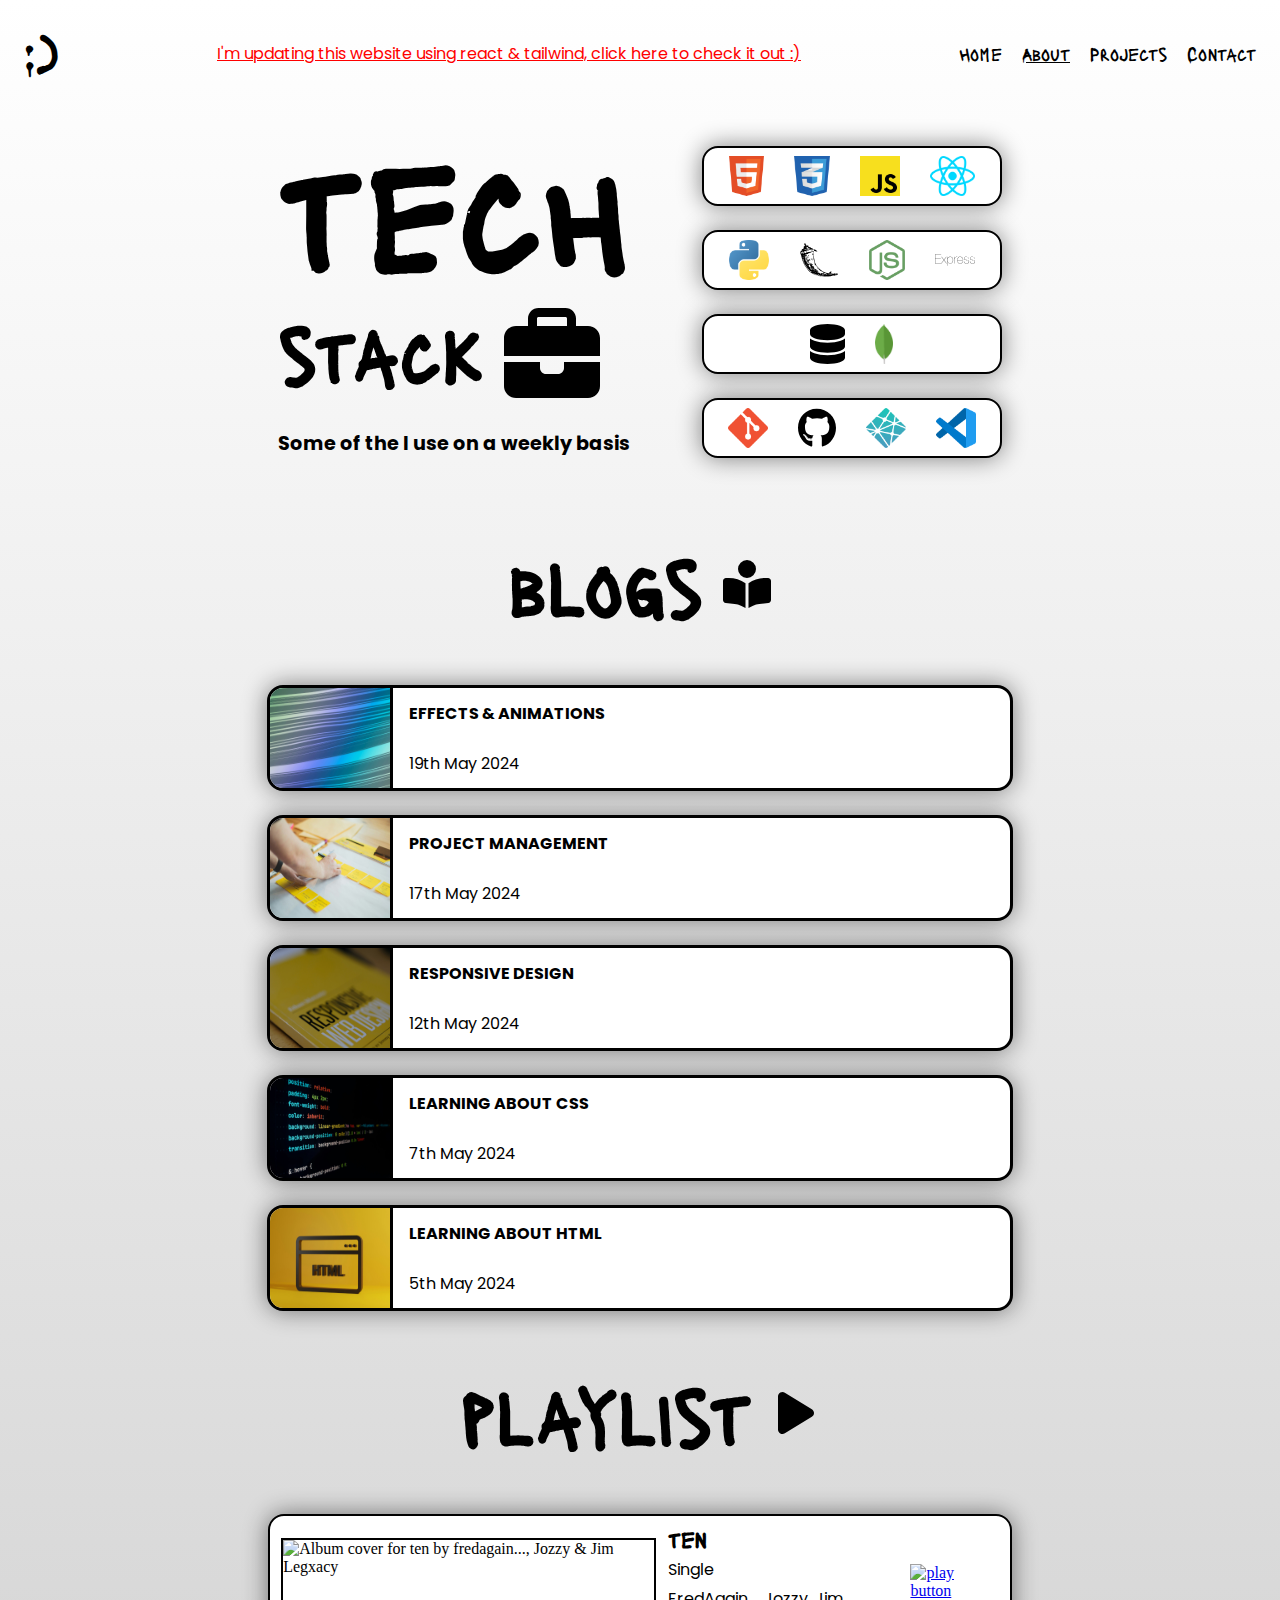
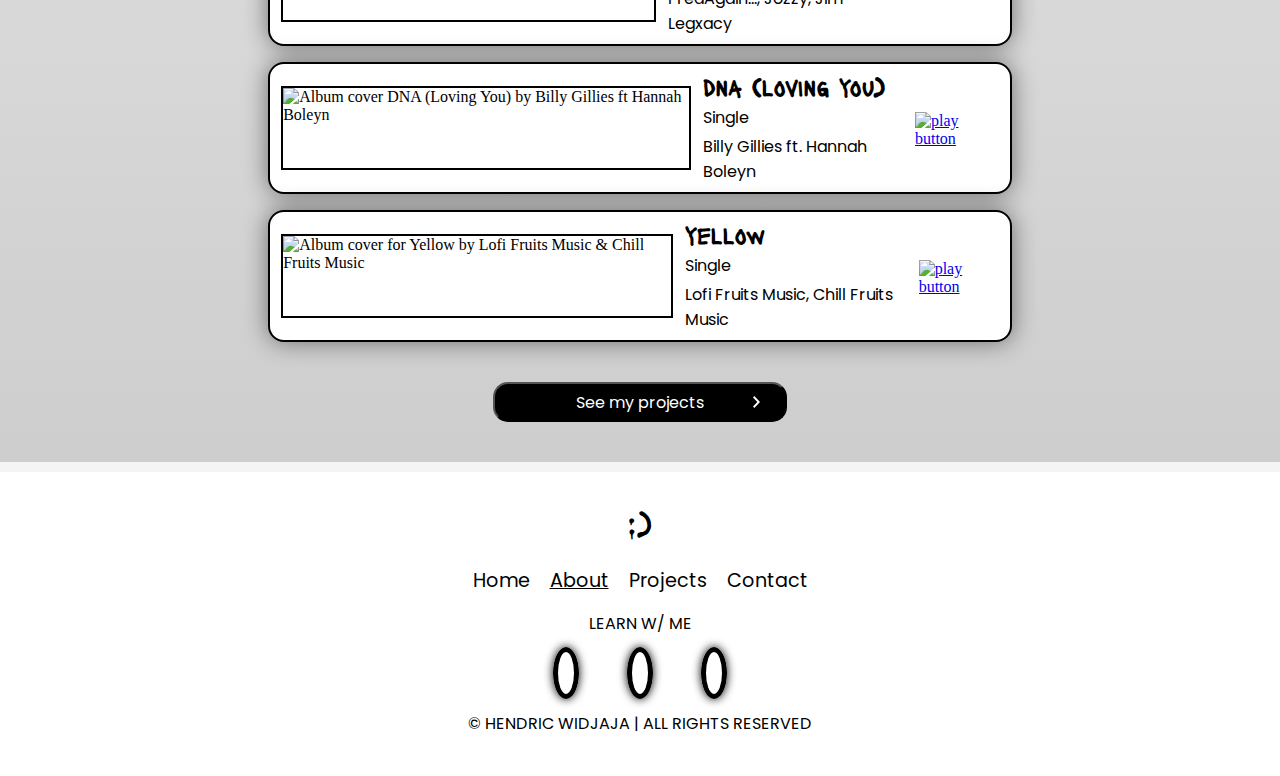
==== commit 2dc88474: "update: Added link to navbar which takes the user to the updated portfolio website" ====
--- a/src/pages/about.html
+++ b/src/pages/about.html
@@ -10,7 +10,7 @@
     <link rel="preconnect" href="https://fonts.gstatic.com" crossorigin>
     <link href="https://fonts.googleapis.com/css2?family=Lacquer&family=Poppins:ital,wght@0,100;0,200;0,300;0,400;0,500;0,600;0,700;0,800;0,900;1,100;1,200;1,300;1,400;1,500;1,600;1,700;1,800;1,900&display=swap" rel="stylesheet">
 
-    <!-- Link index.html to external stylesheets (index.css) -->
+    <!-- Link to respective external stylesheets (index.css) -->
     <link rel="stylesheet" href="../styles/index.css">
     <link rel="stylesheet" href="../styles/about.css">
 
@@ -22,13 +22,21 @@
 
 </head>
 <body>
-<!-- Div to apply background to header and main section only -->
+    <!-- Container which applies gradient background to body and footer -->
     <div class="page-background">
-<!-- Logo and nav section -->
+    <!-- Navigation bar including logo with "active" styling for current page -->
     <header>
         <div id="logo">
             <a href="../index.html">:)</a>
         </div>
+        <a 
+            id="new-website" 
+            href ="https://hendric-widjaja-v2.netlify.app/" 
+            aria-label="Link to Hendric's new portfolio website" 
+            target="_blank"
+        >
+            I'm updating this website using react & tailwind, click here to check it out :)
+        </a>
         <nav id="nav-items">
             <a href ="../index.html">Home</a>
             <a class="active" href ="#">About</a>
@@ -37,7 +45,7 @@
         </nav>
     </header>
     <main>
-<!-- Expertise Section (tile style layout)-->
+<!-- Tech Stack Section using flexbox and media queries content includes images for icons, small description and large heading-->
     <section class="full-stack-section">
         <div class="tech-stack-heading-layout">
             <h1 class="tech-heading">tech</h1>
@@ -72,7 +80,7 @@
             </div>
         </section>
     </section>
-<!-- Blogs Section -->
+<!-- Blogs Section. Includes images for all blog items and text for title and date published -->
         <div class="about-heading">
             <h1>blogs</h1>
             <img src="../images/blogs-icon.svg" alt="Open Book Icon">
@@ -124,54 +132,70 @@
                 </article>
             </a>
         </section>
-<!-- Playlist Section -->
+<!-- Playlist Section. Includes album cover images, text to identify songs and "play button" which links to respective song via spotify share link -->
         <div class="about-heading">
             <h1>playlist</h1>
             <img src="../images/playlist-icon.svg" alt="Play Button Icon">
         </div>
         <section class="playlist">
             <article class="playlist-item">
-                <div class="song-text">
-                    <h2>ten</h2>
-                    <p>Single</p>
-                    <p>FredAgain..., Jozzy, Jim Legxacy</p>
+                <div class="text-art-container">
+                    <img src="../images/ten-fredagain-cover.png" alt="Album cover for ten by fredagain..., Jozzy & Jim Legxacy">                    
+                    <div class="song-text">
+                        <h2>ten</h2>
+                        <p>Single</p>
+                        <p>FredAgain..., Jozzy, Jim Legxacy</p>
+                    </div>
                 </div>
                 <a href="https://open.spotify.com/track/5QOBT97OmYCZo1W5u7tRrB?si=398eca6b8a4d4785" target="_blank" aria-label="Link to ten by FredAgain..., Jozzy & Jim Legxacy">
                     <img class="play-btn" src="../images/circle-play-solid.svg" alt="play button">
                 </a>
             </article>
             <article class="playlist-item">
+                <div class="text-art-container">
+                    <img src="../images/dna-billy-gillies.png" alt="Album cover DNA (Loving You) by Billy Gillies ft Hannah Boleyn"> 
                     <div class="song-text">
                         <h2>dna (loving you)</h2>
                         <p>Single</p>
                         <p>Billy Gillies ft. Hannah Boleyn</p>
                     </div>
-                    <a href="https://open.spotify.com/track/6ibDVMcMUNqZ5eXT9sD4Vy?si=2423f681a8f14da6" target="_blank" aria-label="Link to DNA (Loving You) by Billy Gillies ft. Hannah Boleyn">
-                        <img class="play-btn" src="../images/circle-play-solid.svg" alt="play button">
-                    </a>
+                </div>
+                <a href="https://open.spotify.com/track/6ibDVMcMUNqZ5eXT9sD4Vy?si=2423f681a8f14da6" target="_blank" aria-label="Link to DNA (Loving You) by Billy Gillies ft. Hannah Boleyn">
+                    <img class="play-btn" src="../images/circle-play-solid.svg" alt="play button">
+                </a>
             </article>
             <article class="playlist-item">
-                <div class="song-text">
-                    <h2>yellow</h2>
-                    <p>Single</p>
-                    <p>Lofi Fruits Music, Chill Fruits Music</p>
+                <div class="text-art-container">
+                    <img src="../images/yellow-cover.png" alt="Album cover for Yellow by Lofi Fruits Music & Chill Fruits Music"> 
+                    <div class="song-text">
+                        <h2>yellow</h2>
+                        <p>Single</p>
+                        <p>Lofi Fruits Music, Chill Fruits Music</p>
+                    </div>
                 </div>                  
                 <a href="https://open.spotify.com/track/3S9kCBYnWg7jSSV1XAYL6Q?si=00eb6874422e4622" target="_blank" aria-label="Link to Yellow by Lofi Fruits Music & Chill Fruits Music">
                     <img class="play-btn" src="../images/circle-play-solid.svg" alt="play button">
                 </a>
             </article>
         </section>
+        <!-- Button to take user to next page (Projects page) -->
         <div class="btn-div">
             <a href="./projects.html">
                 <button id="projects-btn-div">See my projects</button>
             </a>
         </div>
     </main>
-<!-- Footer Section -->
-    <footer>
+    <!-- Footer section which includes text and icons which links (opens new page) to github, linkedin or open mail app to compose an email  -->
+        <footer>
         <div id="footer-logo">
             <a href="../index.html">:)</a>
         </div>
+        <nav id="footer-nav-items">
+            <a href ="../index.html">Home</a>
+            <a class="active" href ="#">About</a>
+            <a href ="./projects.html">Projects</a>
+            <a href ="./contact.html">Contact</a>
+        </nav>
         <section class="footer-text">
             <p>LEARN W/ ME</p>
         </section>
--- a/src/styles/index.css
+++ b/src/styles/index.css
@@ -1,10 +1,11 @@
-/* Variables */
+/* Variables: Includes "Lacquer" for main heading font and "Poppins" for small text and subheadings*/
 :root {
     --font-heading: "Lacquer";
     --font-secondary: "Poppins";
     --main-background: linear-gradient(rgba(255, 255, 255, 0.354), #c6c6c6)
 }
 
+/* CSS Flexbox containing header, main and footer to set layout of general page. Min-height 100svh to ensure footer stays at bottom of page (svh to ensure smoother scrolling on phones when search bar disappears from top  */
 body {
     display: flex;
     flex-wrap: wrap;
@@ -14,42 +15,64 @@
     margin: 0px;
 }
 
-/* Styling for header section / navigation bar */
+/* Adds animation/transition when loading pages. Targets main section/content only. Change transition takes 0.3s. Opacity from 0 to 1. Page also translates upwards by 20px */
+main {
+    animation: page-transition 0.3s;
+}
+
+@keyframes page-transition {
+    from {
+        opacity: 0;
+        transform: translateY(20px);
+    }
+
+    to {
+        opacity: 1;
+        transform: translateY(0);
+    }
+}
+
+/* Add padding to move logo away from left corner of page */
 #logo {
     padding: 1.5rem;
 }
-
+/* Add styling and transition to logo (smiley face emoji ":)" in "Lacquer" font). Sans-serif backup font */
 #logo a {
-    font-family: var(--font-heading);
+    font-family: var(--font-heading), sans-serif;
+    color: black;
+    font-size: 3rem;
+    text-decoration: none;
+    cursor: pointer;
+    transition: 0.1s ease-in-out;
     display: inline-block;
-    color: black;
-    font-size: 3rem;
-    text-decoration: none;
-    cursor: pointer;
-    transition: 0.1s ease-in-out;
-}
-
+}
+
+/* Add transformation and text-shadow when hover over logo */
 #logo a:hover {
     transform: scale(1.25) rotate(5deg) translate(2px);
     text-shadow: 0 0 16px black;
 }
 
+/* Flexbox to align layout of navigation bar and space between for logo at top and nav items at bottom of flex container */
 header {
     display: flex;
     justify-content: space-between;
     align-items: center;
+/* If max width to nav bar to be applied, uncomment below */
     /* max-width: 1400px;
     margin: auto; */
 }
 
+/* Styling for nav items. Layout row, aligned with gap and padding */
 #nav-items {
-    font-family:var(--font-heading);
+    font-family:var(--font-heading), sans-serif;
     display: flex;
     align-items: center;
     gap: 20px;
     padding: 1.5rem ;
 }
 
+/* Change nav items from default to black with no underline and add transition 0.1s ease in out to apply scale transformation on hover */
 #nav-items a {
     text-decoration: none;
     color: black;
@@ -58,14 +81,22 @@
     font-size: 1.2rem;
 }
 
+/* Scale nav item by 1.1 when hovered */
 #nav-items a:hover {
     transform: scale(1.1);
 }
 
+/* Underlines respective nav item when page is active (check html header section) */
 #nav-items a.active {
     text-decoration: underline;
 }
 
+#new-website {
+    font-family:var(--font-secondary), sans-serif;
+    color: red
+}
+
+/* Remove "home" nav item when viewport is 450px or less. User can still use "logo" to navigate home */
 @media screen and (max-width: 450px) {
     #nav-items a:first-child {
         display: none;
@@ -85,9 +116,9 @@
     text-align: center;
 }
 
+/* Styling for logo located in footer ":)". Similar to main logo but smaller font size */
 #footer-logo a {
-    font-family: var(--font-heading);
-    display: inline-block;
+    font-family: var(--font-heading), sans-serif;
     color: black;
     font-size: 2rem;
     text-decoration: none;
@@ -95,15 +126,18 @@
     transition: 0.1s ease-in-out;
 }
 
+/* Scale footer logo by 1.1 and add text shadow on hover */
 #footer-logo a:hover {
     transform: scale(1.1);
     text-shadow: 0 0 16px black;
 }
 
+/* Footer text margin to push up footer text */
 .footer-text {
     margin-bottom: 24px;
 }
 
+/* Flexbox to lay social media icons in a row and centered. Gap to spread icons apart and margin to separate from footer text */
 .social-media {
     display: flex;
     justify-content: center;
@@ -111,6 +145,7 @@
     margin-bottom: 24px;
 }
 
+/* Styling to change default styling of links. Add circle border and box shadow to create "pop" effect */
 .social-media i {
     font-size: 24px;
     color: black;
@@ -123,11 +158,50 @@
     transition: 0.1s ease-in-out;
 }
 
+/* Add transform and box shadow when hovering social media links */
 .social-media i:hover {
     transform: scale(1.1);
     box-shadow: 0 0 25px rgba(0, 0, 0, 0.452);
 }
 
+/* Adjust font to footer with backup font*/
 .footer-text {
-    font-family: var(--font-secondary);
+    font-family: var(--font-secondary), sans-serif;
+}
+
+
+/* Styling for footer nav items. Layout row, aligned centre with gap and padding */
+#footer-nav-items {
+    font-family:var(--font-secondary), sans-serif;
+    display: flex;
+    justify-content: center;
+    align-items: center;
+    gap: 20px;
+    padding-top: 1.5rem ;
+}
+
+/* Change footer nav items from default to black with no underline and add transition 0.1s ease in out to apply scale transformation on hover */
+#footer-nav-items a {
+    text-decoration: none;
+    color: black;
+    cursor: pointer;
+    transition: 0.1s ease-in-out;
+    font-size: 1.2rem;
+}
+
+/* Scale nav item by 1.1 when hovered */
+#footer-nav-items a:hover {
+    transform: scale(1.1);
+}
+
+/* Underlines respective footer nav item when page is active (check html header section) */
+#footer-nav-items a.active {
+    text-decoration: underline;
+}
+
+/* Remove "home" nav item when viewport is 450px or less. User can still use "logo" to navigate home */
+@media screen and (max-width: 450px) {
+    #footer-nav-items a:first-child {
+        display: none;
+    }
 }--- a/src/styles/about.css
+++ b/src/styles/about.css
@@ -1,3 +1,4 @@
+/* Flexbox container for Tech Stack section. Aligns "tech-stack-heading-layout" and "tech-stack-grid". Max width set to 744px and margin auto to set content and remain static in the centre */
 .full-stack-section {
     display: flex;
     justify-content: center;
@@ -6,45 +7,52 @@
     margin: auto;
 }
 
+/* Padding to help align tech stack grid with large heading */
 .tech-stack-grid {
     padding-top: 16px;
 }
 
-/* Heading CSS for tech stack + icon */
+/* Flexbox to contain "tech stack (briefcase image) and short sentence (h3) */
 .tech-stack-heading-layout {
     display: flex;
     flex-direction: column;
     font-family: var(--font-heading);
     width: 400px;
 }
+/* Apply secondary font and sizing */
 .tech-stack-heading-layout h3 {
     font-family: var(--font-secondary);
     font-size: 1.2rem;
 }
+/* Remove padding and margin to place text closer to remainder of text in this section. Font size to be 10rem */
 .tech-heading {
     padding: 0px;
     margin: 0px;
     font-size: 10rem;
 }
+/* Flexbox container to include "stack" text and briefcase image/icon. Aligns and adds gap */
 .stack-heading-container {
     display: flex;
     align-items: center;
     gap: 20px;
 }
+/* Adjust font size of "stack" and remove padding and margins (except for bottom margin) */
 .stack-heading-container h1 {
     font-size: 5rem;
     padding: 0px 0px 10px 0px;
     margin: 0px;
 }
+/* Adjust briefcase image to 6rem width and height */
 .stack-heading-container img {
     width: 6rem;
     height: 6rem;
 }
 
-/* Provide subtle animation when hovering over tech stack icons */
+/* Provide transition timing & ease in out when hovering over tech stack icons */
 .tech-stack-icons img {
     transition: 0.2s ease-in-out;
 }
+/* Provide subtle animation when hovering over tech stack icons */
 .tech-stack-icons img:hover {
     transform: scale(1.1) translateY(-4px);
 }
@@ -53,7 +61,7 @@
 .tech-stack-icons img {
     height: 40px;
 }
-
+/* Flexbox container to create rows of "tech-stack-icons". Apply border/background color and box shadow for "pop" effect. Gap and margin to adjust positioning*/
 .tech-stack-icons {
     display: flex;
     gap: 30px;
@@ -65,69 +73,48 @@
     padding: 8px 24px;
     border-radius: 16px;
 }
-
+/* Media Query for smaller windows 775px or less */
 @media screen and (max-width: 775px) {
+    /* Change flexbox direction of tech stack to column */
     .full-stack-section {
         flex-direction: column;
         width: 80dvw;
     }
-
+    /* Adjust width and items aligned centre */
     .tech-stack-heading-layout {
         width: 80dvw;
         align-items: center;
     }
-
+    /* Adjust short text to 1rem for smaller displays */
     .tech-stack-heading-layout h3 {
-        font-family: var(--font-secondary);
         font-size: 1rem;
     }
+    /* Adjust font size of "tech" to 40vw (max 10rem, min 5rem) */
     .tech-heading {
-        padding: 0px;
-        margin: 0px;
-        /* font-size: 8rem; */
         font-size: clamp(5rem, 40vw, 10rem);
     }
-    .stack-heading-container {
-        display: flex;
-        align-items: center;
-        gap: 20px;
-    }
+    /* Adjust font size of "stack" to 20vw (max 5rem, min 2.5rem) */
     .stack-heading-container h1 {
         font-size: clamp(2.5rem, 20vw, 5rem);
-        padding: 0px 0px 10px 0px;
-        margin: 0px;
-    }
+    }
+    /* Adjust image size of briefcase to 30vw (max 6rem, min 3rem) */
     .stack-heading-container img {
         width: clamp(3rem, 30vw, 6rem);
-        height: 6rem;
-    }
-
+        height: clamp(3rem, 30vw, 6rem);
+    }
+    /* Adjust row of tech stack icons to spread 80dvw */
     .tech-stack-grid {
         width: 80dvw;
     }
+    /* Allow icons to wrap if required when screen width gets smaller. Remove margin applied for layouts larger than 775px. 7% gap to allow icons to remain in row by reducing gap as screen gets smaller */
     .tech-stack-icons {
         flex-wrap: wrap;
         margin-left: 0px;
         gap: 7%;
     }
-
-    /* Media queries for blog title */
-    .about-heading h1 {
-        font-size: clamp(2.5rem, 20vw, 5rem);
-    }
-    .about-heading img {
-        width: clamp(1.5rem, 10vw, 3rem);
-        height: clamp(1.5rem, 10vw, 3rem);
-    }
-}
-
-.blog-links {
-    position: relative;
-}
-
-/* end of tech-stack test */
-
-
+}
+
+/* Styles and aligns headings for blog and playlist section */
 .about-heading {
     display: flex;
     align-items: center;
@@ -136,30 +123,26 @@
     font-size: 2.5rem;
     justify-content: center;
 }
-
+/* Adjust subheading image/icon */
 .about-heading img {
     width: 3rem;
     height: 3rem;
 }
-
+/* Adjust heading for blogs and playlist for mobile screens */
 @media screen and (max-width: 440px) {
-    .about-heading {
-        font-size: 1.2rem;
-    }
-}
-
-/* Styling for Blogs Section */
+    .about-heading h1 {
+        font-size: 3rem;
+    }
+}
+
+/* Flexbox to contain blog "tiles" in column and centred with gap between children  */
 .blog-collection {
     display: flex;
-    justify-content: center;
-    flex-wrap: wrap;
+    flex-direction: column;
+    align-items: center;
     gap: 24px;
-    margin: 24px;
-    max-width: 400px;
-    margin: auto;
-    padding: 16px;
-}
-
+}
+/* Flexbox to contain content of each blog "tile". Styling (e.g. border, color, font) + overflow hidden to hide image overflow */
 .blog-tile {
     display: flex;
     align-items: center;
@@ -172,28 +155,28 @@
     overflow: hidden;
     box-shadow: 0 0 25px rgba(0, 0, 0, 0.485);
 }
-
+/* Adjust width of blog "tiles" to 80vw with screen is 775px or smaller */
 @media screen and (max-width: 775px) {
     .blog-tile {
         width: 80vw;
     }
 }
-
+/* Remove default styling of links for blogs */
 .blog-collection a {
     text-decoration: none;
     transition: 0.1s ease-in-out;
 }
-
+/* Add transform scale 1.05 to hover on blog tile to help indicate to user it is a link */
 .blog-collection a:hover {
     transform: scale(1.05);
 }
-
+/* Adjust sizing of image in "blog tile" + add border to right side of image to separate from text*/
 .blog-tile img {
     width: 120px;
     height: 150px;
-    border-right: 2px solid black;
-}
-
+    border-right: 3px solid black;
+}
+/* Adjust and position text within flexbox container + styling */
 .blog-text {
     padding: 0px 16px;
     height: 100px;
@@ -202,42 +185,39 @@
     justify-content: space-around;
     color: black;
 }
-
+/* Adjust font size and remove margin/padding */
 .blog-title {
-    font-size: 16px;
+    font-size: 1rem;
     margin: 0px;
     padding: 0px;
 }
-
+/* Remove margin/padding */
 .blog-date {
-    font-size: 16px;
-    text-align: left;
     margin: 0px;
     padding: 0px;
 }
 
-/* Playlist Section Styling */
-
+/* Flexbox container for playlist section (column) + spacing using gap and margin */
 .playlist {
     display: flex;
     flex-direction: column;
     gap: 16px;
     margin-bottom: 40px;
 }
-
+/* Apply "Lacquer" font to song title */
 .song-text h2 {
     font-family: var(--font-heading)
 }
-
+/* Apply "Poppins" font to remainder of text + padding to adjust position */
 .song-text {
     font-family: var(--font-secondary);
     padding: 4px 8px;
 }
-
+/* Target direct children of .song-text. Adjust position using margin */
 .song-text > * {
     margin: 4px;
 }
-
+/* Flexbox to contain content of each song "tile" and adjust positioning of content (space-between to have art and text on left and "play" button on right). Margin-auto to centre "tiles" on page + general styling for each listed song "tile" */
 .playlist-item {
     background-color: white;
     width: 740px;
@@ -248,37 +228,54 @@
     display: flex;
     justify-content: space-between;
     align-items: center;
-    position: relative;
-}
-
+    overflow: hidden;
+}
+
+/* Put album art and song text into flexbox container and align. */
+.text-art-container {
+    display: flex;
+    align-items: center;
+}
+/* Adjust album cover art size and margin */
+.text-art-container img {
+    height: 80px;
+    margin-left: 0.7rem;
+    border: 2px solid black;
+}
+/* Hides album cover art when screen size is 775px wide or less */
+@media screen and (max-width: 775px) {
+    .text-art-container img {
+        display: none;
+    }
+}
+/* Targets play button image. Applies transition 0.1 ease in out */
 .playlist-item img:last-child {
     transition: 0.1s ease-in-out;
 }
-
+/* Targets play button image. Applies scale up 1.05 and changes cursor to pointer on hover */
 .playlist-item img:last-child:hover {
     cursor: pointer;
     transform: scale(1.05);
 }
-
+/* Adjust sizing of "play" button. Margin adjustments for positioning */
 .play-btn {
     width: 75px;
     height: 75px;
     margin: 3px 16px 0px 0px;
 }
-
+/* Media query: Adjusts playlist "tile" to be 80 of viewport width when screen is 775px wide or less */
 @media screen and (max-width: 775px) {
     .playlist-item {
         width: 80vw;
     }
 }
-
+/* Flexbox container to adjust "See my projects" button to align centre of page  */
+.btn-div {
+    display: flex;
+    justify-content: center;
+}
 /* CSS for animated "See my projects" button --> Links to projects.html Page */
-.btn-div {
-    display: flex;
-    flex-direction: column;
-    align-items: center;
-}
-
+/* Background image is svg of arrow pointing right. Background no repeat to allow background to only appear once. Positions center and 24px from right of button. */
 #projects-btn-div {
     height: 40px;
     margin-bottom: 40px;
@@ -293,7 +290,13 @@
     background-position: right 24px center;
     transition: 0.1s ease-in-out;
 }
-
+/* Adjusts width of button for smaller screens (380px wide or less) */
+@media screen and (max-width: 380px) {
+    #projects-btn-div {
+        width: 80dvw;
+    }
+}
+/* Applies scale up 1.02 of button and cursor = pointer when hovering button. Also adds box shadow black with 0.414 opacity */
 #projects-btn-div:hover {
     cursor: pointer;
     transform: scale(1.02);
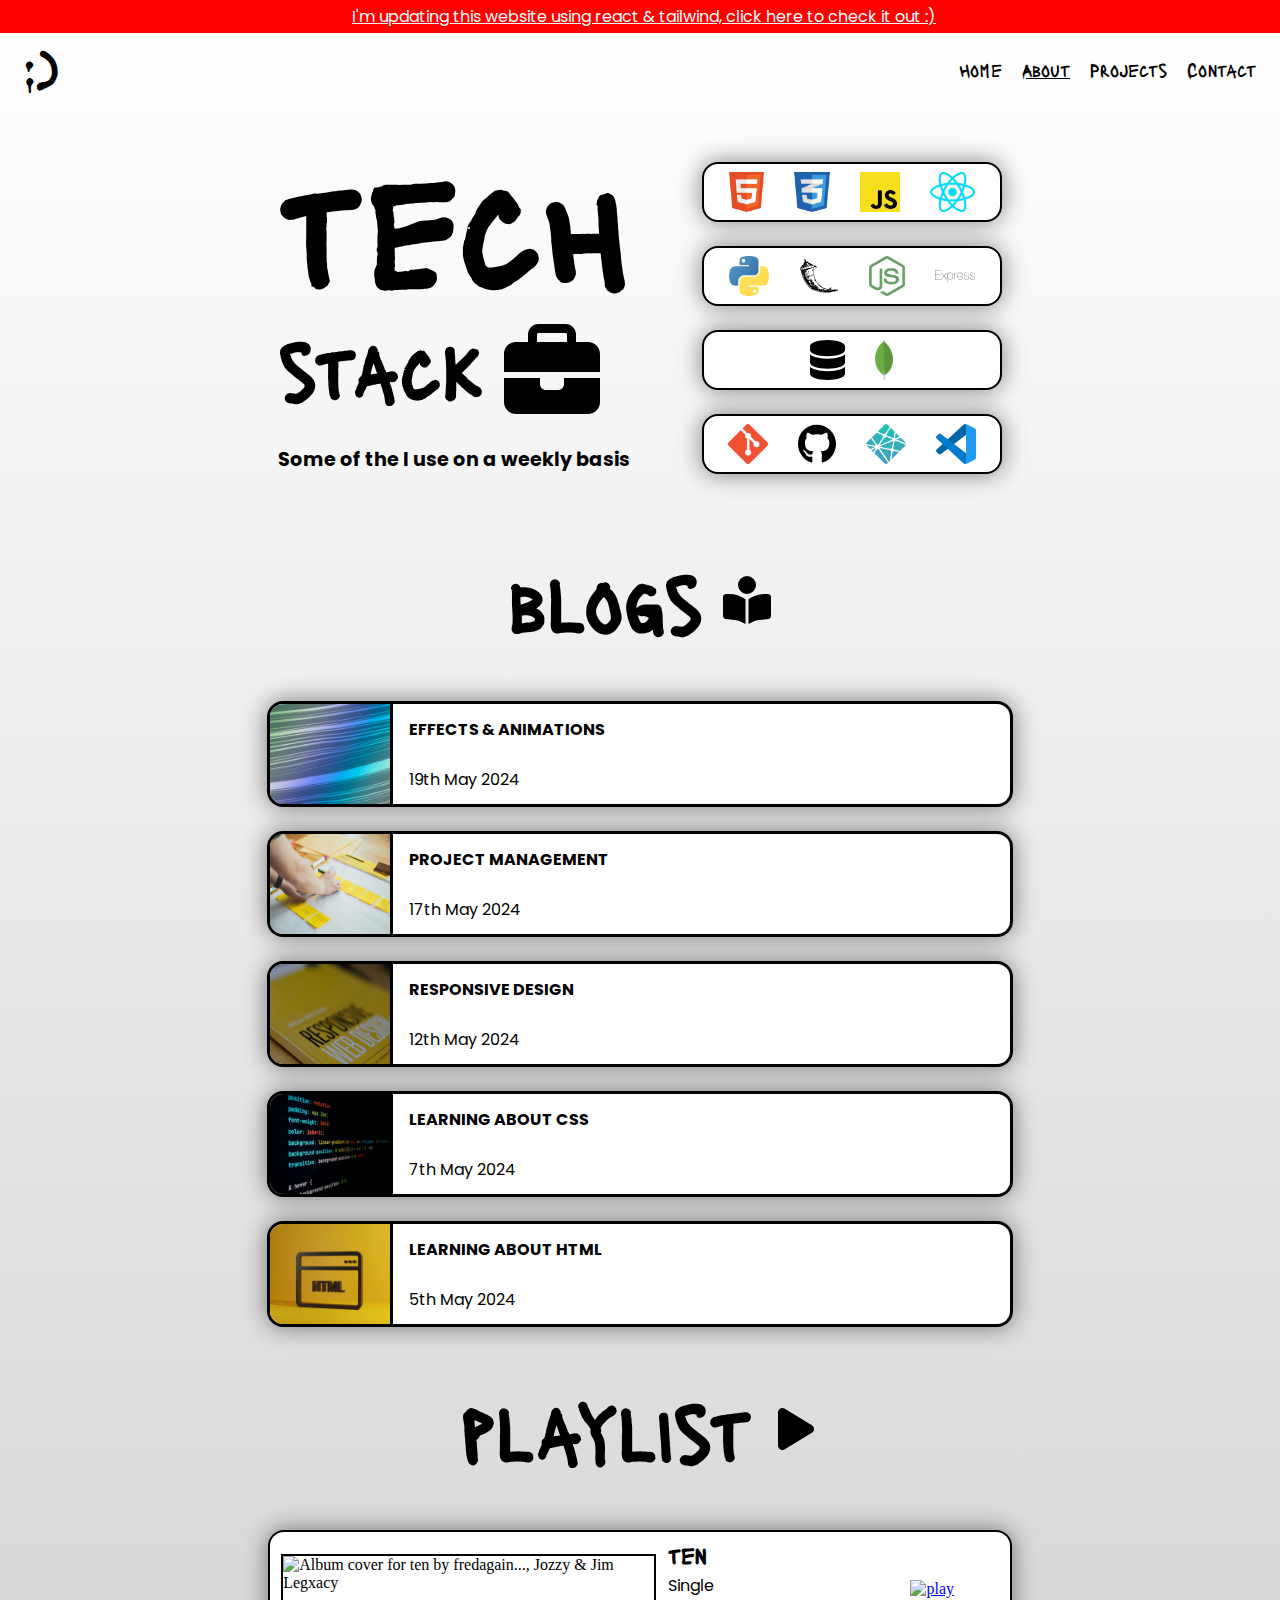
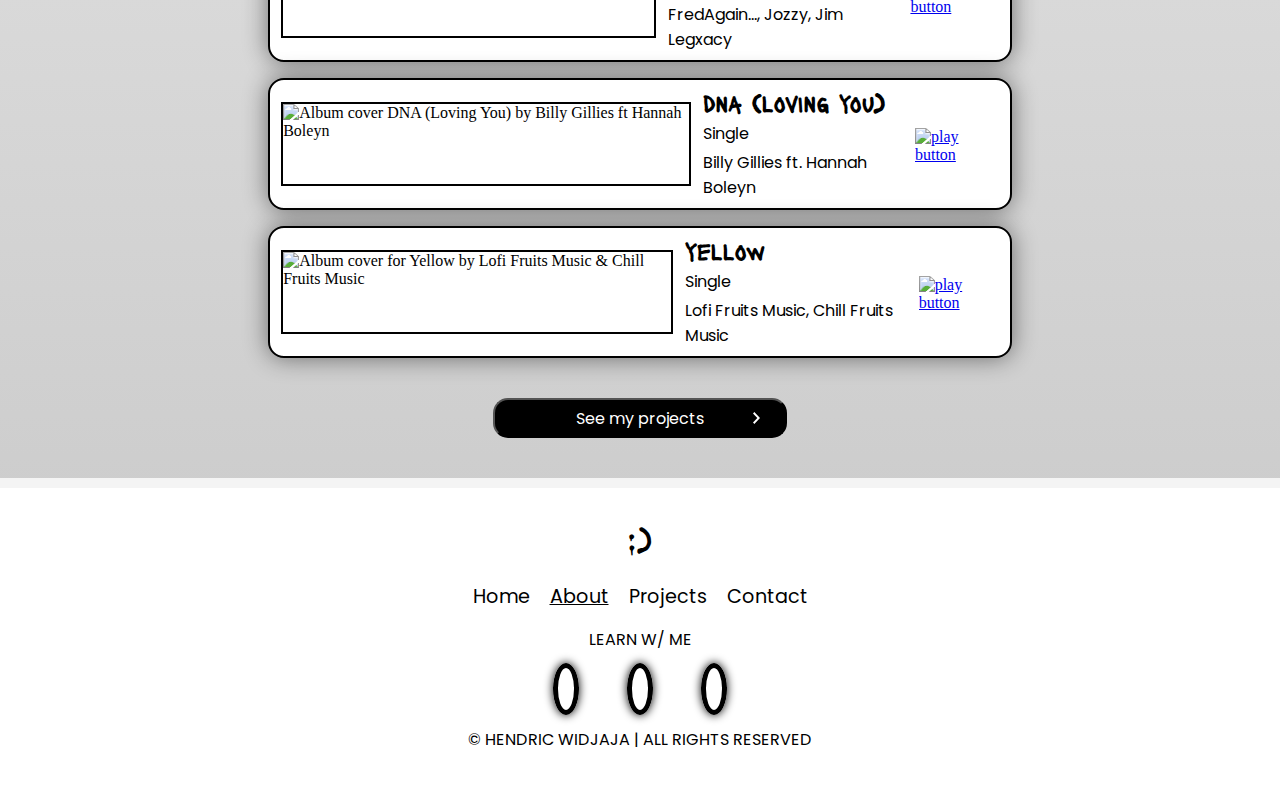
==== commit 4551d522: "fix: Updated alert/notification for updated portfolio website to be separate to navbar and fixed to " ====
--- a/src/pages/about.html
+++ b/src/pages/about.html
@@ -25,18 +25,18 @@
     <!-- Container which applies gradient background to body and footer -->
     <div class="page-background">
     <!-- Navigation bar including logo with "active" styling for current page -->
+    <a 
+        id="new-website" 
+        href ="https://hendric-widjaja-v2.netlify.app/" 
+        aria-label="Link to Hendric's new portfolio website" 
+        target="_blank"
+    >
+        I'm updating this website using react & tailwind, click here to check it out :)
+    </a>   
     <header>
         <div id="logo">
             <a href="../index.html">:)</a>
         </div>
-        <a 
-            id="new-website" 
-            href ="https://hendric-widjaja-v2.netlify.app/" 
-            aria-label="Link to Hendric's new portfolio website" 
-            target="_blank"
-        >
-            I'm updating this website using react & tailwind, click here to check it out :)
-        </a>
         <nav id="nav-items">
             <a href ="../index.html">Home</a>
             <a class="active" href ="#">About</a>
--- a/src/styles/index.css
+++ b/src/styles/index.css
@@ -58,6 +58,8 @@
     display: flex;
     justify-content: space-between;
     align-items: center;
+    margin-top: 16px;
+
 /* If max width to nav bar to be applied, uncomment below */
     /* max-width: 1400px;
     margin: auto; */
@@ -93,7 +95,14 @@
 
 #new-website {
     font-family:var(--font-secondary), sans-serif;
-    color: red
+    display: block;
+    text-align: center;
+    background-color: red;
+    color: white;
+    padding: 4px;
+    width: 100%;
+    position: fixed;
+    z-index: 10;
 }
 
 /* Remove "home" nav item when viewport is 450px or less. User can still use "logo" to navigate home */
